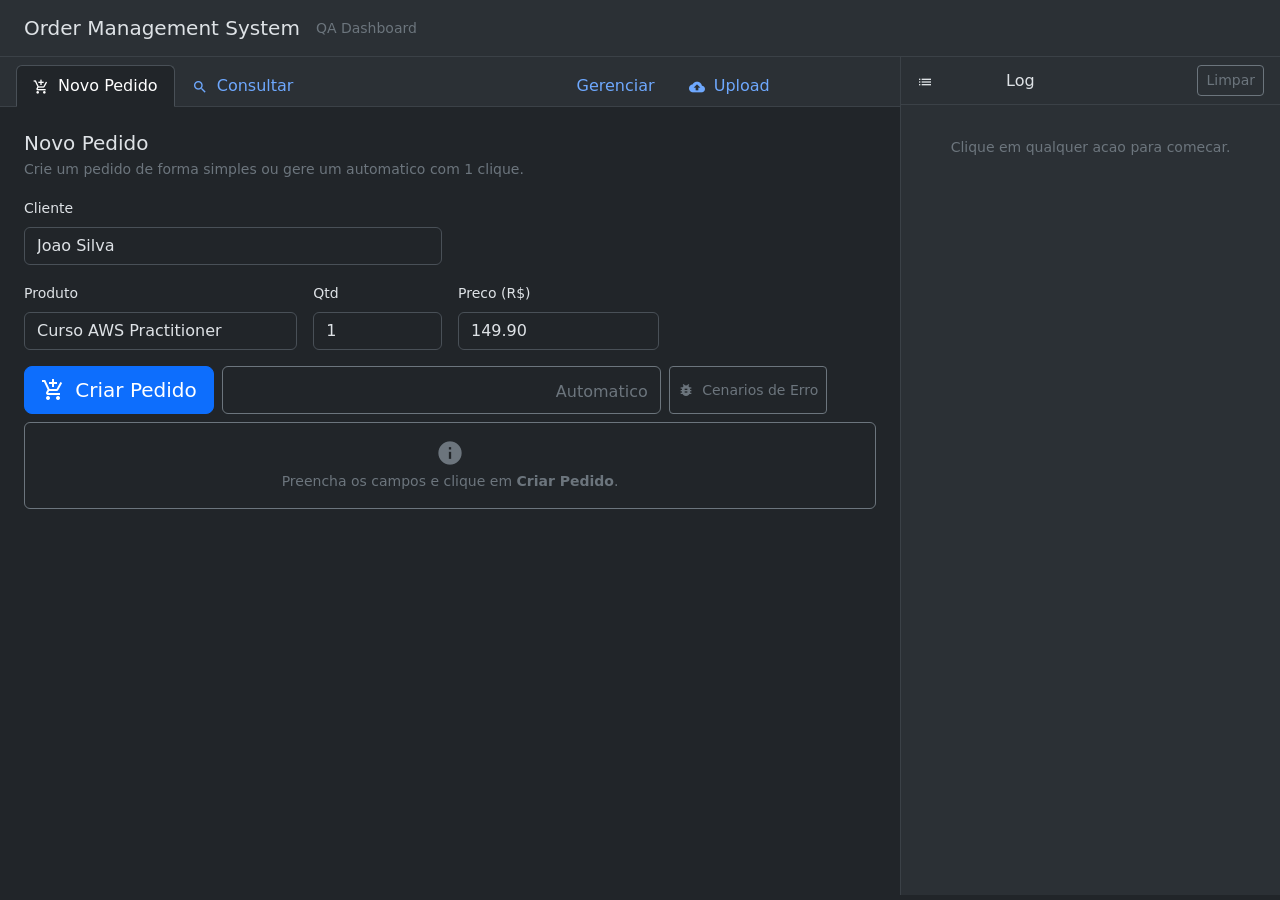
==== frontend/qa.html @ a38e8f3d "feat: add user-facing frontend (CloudCert) with auth, catalog, order lifecycle - New frontend/index." ====
<!DOCTYPE html>
<html lang="pt-BR" data-bs-theme="dark">
<head>
    <meta charset="UTF-8">
    <meta name="viewport" content="width=device-width, initial-scale=1.0">
    <title>Order Management System - QA Dashboard</title>
    <link href="https://cdn.jsdelivr.net/npm/bootstrap@5.3.3/dist/css/bootstrap.min.css" rel="stylesheet">
    <link href="https://fonts.googleapis.com/icon?family=Material+Icons" rel="stylesheet">
    <link rel="stylesheet" href="style.css">
</head>
<body class="bg-body">

    <!-- ===== HEADER ===== -->
    <header class="border-bottom border-secondary border-opacity-25 px-3 px-md-4 py-3 d-flex align-items-center gap-3 bg-body-tertiary">
        <h1 class="h5 mb-0">Order Management System</h1>
        <span class="text-secondary small d-none d-sm-inline">QA Dashboard</span>
        <div class="ms-auto d-flex align-items-center gap-2">
            <span class="badge bg-primary bg-opacity-10 text-primary border border-primary border-opacity-25 d-none" id="lastOrderBadge">
                <span class="material-icons fs-6 align-text-bottom me-1">history</span>
                Ultimo: <strong id="lastOrderDisplay" class="font-monospace"></strong>
            </span>
            <span class="badge bg-dark text-secondary border border-secondary border-opacity-25 font-monospace small" id="envBadge"></span>
        </div>
    </header>

    <!-- ===== BODY ===== -->
    <div class="d-flex flex-column flex-md-row" style="min-height: calc(100vh - 62px);">

        <!-- ===== PANEL ===== -->
        <div class="flex-fill d-flex flex-column">

            <!-- Tabs -->
            <nav class="nav nav-tabs px-3 pt-2 bg-body-tertiary border-bottom border-secondary border-opacity-25">
                <button class="nav-link active" data-bs-toggle="tab" data-bs-target="#tab-create" type="button">
                    <span class="material-icons fs-6 me-1 align-text-bottom">add_shopping_cart</span>
                    Novo Pedido
                </button>
                <button class="nav-link" data-bs-toggle="tab" data-bs-target="#tab-consult" type="button">
                    <span class="material-icons fs-6 me-1 align-text-bottom">search</span>
                    Consultar
                </button>
                <button class="nav-link" data-bs-toggle="tab" data-bs-target="#tab-manage" type="button">
                    <span class="material-icons fs-6 me-1 align-text-bottom">manage_accounts</span>
                    Gerenciar
                </button>
                <button class="nav-link" data-bs-toggle="tab" data-bs-target="#tab-batch" type="button">
                    <span class="material-icons fs-6 me-1 align-text-bottom">cloud_upload</span>
                    Upload
                </button>
            </nav>

            <!-- Tab Content -->
            <div class="tab-content p-3 p-md-4 flex-fill">

                <!-- ===== TAB 1: NOVO PEDIDO ===== -->
                <div class="tab-pane fade show active" id="tab-create">
                    <h2 class="h5 mb-1">Novo Pedido</h2>
                    <p class="text-secondary small mb-3">Crie um pedido de forma simples ou gere um automatico com 1 clique.</p>

                    <div class="row g-3 mb-3">
                        <div class="col-12 col-md-6">
                            <label for="createCliente" class="form-label small">Cliente</label>
                            <input type="text" class="form-control" id="createCliente" value="Joao Silva" placeholder="Nome do cliente">
                        </div>
                    </div>
                    <div class="row g-3 mb-3">
                        <div class="col-12 col-md-4">
                            <label for="createProduto" class="form-label small">Produto</label>
                            <input type="text" class="form-control" id="createProduto" value="Curso AWS Practitioner" placeholder="Nome do produto">
                        </div>
                        <div class="col-6 col-md-2">
                            <label for="createQtd" class="form-label small">Qtd</label>
                            <input type="number" class="form-control" id="createQtd" value="1" min="1">
                        </div>
                        <div class="col-6 col-md-3">
                            <label for="createPreco" class="form-label small">Preco (R$)</label>
                            <input type="number" class="form-control" id="createPreco" value="149.90" step="0.01" min="0">
                        </div>
                    </div>

                    <div class="d-flex flex-wrap gap-2 mb-2">
                        <button class="btn btn-primary btn-lg" data-action="testAPI" id="btnCreateOrder">
                            <span class="material-icons me-1 align-text-bottom">add_shopping_cart</span>
                            Criar Pedido
                        </button>
                        <button class="btn btn-outline-secondary" data-action="testAPI" data-scenario="auto">
                            <span class="material-icons me-1 align-text-bottom">auto_fix_high</span>
                            Automatico
                        </button>
                        <button class="btn btn-sm btn-outline-secondary" type="button" data-bs-toggle="collapse" data-bs-target="#createErrors">
                            <span class="material-icons fs-6 align-text-bottom me-1">bug_report</span>
                            Cenarios de Erro
                        </button>
                    </div>

                    <div class="collapse mb-3" id="createErrors">
                        <div class="card card-body border-secondary bg-body-tertiary py-2">
                            <p class="small text-secondary mb-2">Teste como o sistema reage a dados invalidos.</p>
                            <div class="d-flex flex-wrap gap-2">
                                <button class="btn btn-outline-danger btn-sm" data-action="testAPI" data-scenario="missing-pedido">Faltando pedidoId</button>
                                <button class="btn btn-outline-danger btn-sm" data-action="testAPI" data-scenario="missing-cliente">Faltando clienteId</button>
                                <button class="btn btn-outline-danger btn-sm" data-action="testAPI" data-scenario="invalid-json">JSON Invalido</button>
                                <button class="btn btn-outline-warning btn-sm" data-action="testAPI" data-scenario="duplicate">Enviar Duplicata</button>
                            </div>
                        </div>
                    </div>

                    <div class="card border-secondary bg-transparent" id="result-create"></div>
                </div>

                <!-- ===== TAB 2: CONSULTAR ===== -->
                <div class="tab-pane fade" id="tab-consult">
                    <h2 class="h5 mb-1">Consultar Pedido</h2>
                    <p class="text-secondary small mb-3">Busque um pedido na tabela DynamoDB pelo ID.</p>

                    <div class="mb-3">
                        <label for="readOrderId" class="form-label small">Order ID</label>
                        <div class="input-group">
                            <input type="text" class="form-control" id="readOrderId" placeholder="Ex: ORD-TEST-001">
                            <button class="btn btn-primary" data-action="testRead" id="btnReadOrder">
                                <span class="material-icons me-1 align-text-bottom">search</span>
                                Consultar
                            </button>
                            <button class="btn btn-outline-secondary" data-action="testRead" data-scenario="last">
                                <span class="material-icons me-1 align-text-bottom">history</span>
                                Ultimo Pedido
                            </button>
                        </div>
                    </div>

                    <div class="d-flex flex-wrap gap-2 mb-2">
                        <button class="btn btn-sm btn-outline-secondary" type="button" data-bs-toggle="collapse" data-bs-target="#consultErrors">
                            <span class="material-icons fs-6 align-text-bottom me-1">bug_report</span>
                            Cenarios de Erro
                        </button>
                    </div>

                    <div class="collapse mb-3" id="consultErrors">
                        <div class="card card-body border-secondary bg-body-tertiary py-2">
                            <p class="small text-secondary mb-2">Teste a consulta de um pedido que nao existe.</p>
                            <div class="d-flex flex-wrap gap-2">
                                <button class="btn btn-outline-danger btn-sm" data-action="testRead" data-scenario="nonexistent">Pedido Inexistente</button>
                            </div>
                        </div>
                    </div>

                    <div class="card border-secondary bg-transparent" id="result-consult"></div>

                    <div class="d-none mt-3" id="consult-actions">
                        <button class="btn btn-outline-primary btn-sm" data-action="switchTab" data-scenario="manage">
                            <span class="material-icons fs-6 align-text-bottom me-1">arrow_forward</span>
                            Gerenciar este Pedido
                        </button>
                    </div>
                </div>

                <!-- ===== TAB 3: GERENCIAR ===== -->
                <div class="tab-pane fade" id="tab-manage">
                    <h2 class="h5 mb-1">Gerenciar Pedido</h2>
                    <p class="text-secondary small mb-3">Cancele ou atualize um pedido existente.</p>

                    <div class="mb-3">
                        <label for="lifecycleOrderId" class="form-label small">Order ID</label>
                        <input type="text" class="form-control" id="lifecycleOrderId" placeholder="Ex: ORD-TEST-001">
                    </div>

                    <div class="row g-3 mb-3">
                        <div class="col-12 col-md-4">
                            <label for="mgmtProduto" class="form-label small">Novo Produto</label>
                            <input type="text" class="form-control" id="mgmtProduto" value="Curso Azure" placeholder="Nome do produto">
                        </div>
                        <div class="col-6 col-md-2">
                            <label for="mgmtQtd" class="form-label small">Qtd</label>
                            <input type="number" class="form-control" id="mgmtQtd" value="3" min="1">
                        </div>
                        <div class="col-6 col-md-3">
                            <label for="mgmtPreco" class="form-label small">Preco (R$)</label>
                            <input type="number" class="form-control" id="mgmtPreco" value="199.90" step="0.01" min="0">
                        </div>
                    </div>

                    <div class="d-flex flex-wrap gap-2 mb-2">
                        <button class="btn btn-outline-danger" data-action="testLifecycle" data-scenario="cancel">
                            <span class="material-icons me-1 align-text-bottom">cancel</span>
                            Cancelar Pedido
                        </button>
                        <button class="btn btn-outline-primary" data-action="testLifecycle" data-scenario="update">
                            <span class="material-icons me-1 align-text-bottom">refresh</span>
                            Atualizar Pedido
                        </button>
                        <button class="btn btn-sm btn-outline-secondary" type="button" data-bs-toggle="collapse" data-bs-target="#manageErrors">
                            <span class="material-icons fs-6 align-text-bottom me-1">bug_report</span>
                            Cenarios de Erro
                        </button>
                    </div>

                    <div class="collapse mb-3" id="manageErrors">
                        <div class="card card-body border-secondary bg-body-tertiary py-2">
                            <p class="small text-secondary mb-2">Teste o comportamento com pedidos que nao existem.</p>
                            <div class="d-flex flex-wrap gap-2">
                                <button class="btn btn-outline-danger btn-sm" data-action="testLifecycle" data-scenario="cancel-nonexistent">Cancelar Inexistente</button>
                                <button class="btn btn-outline-danger btn-sm" data-action="testLifecycle" data-scenario="update-nonexistent">Atualizar Inexistente</button>
                                <button class="btn btn-outline-warning btn-sm" data-action="testCancelledUpdate">Atualizar Pedido Cancelado</button>
                            </div>
                        </div>
                    </div>

                    <div class="card border-secondary bg-transparent" id="result-manage"></div>
                </div>

                <!-- ===== TAB 4: UPLOAD ===== -->
                <div class="tab-pane fade" id="tab-batch">
                    <h2 class="h5 mb-1">Upload em Lote</h2>
                    <p class="text-secondary small mb-3">Gere e envie um arquivo JSON com pedidos em lote para processamento via S3.</p>

                    <div class="d-flex flex-wrap gap-2 mb-2">
                        <button class="btn btn-primary btn-lg" data-action="testS3" data-scenario="valid">
                            <span class="material-icons me-1 align-text-bottom">cloud_upload</span>
                            Gerar e Enviar Lote de Teste
                        </button>
                        <button class="btn btn-outline-secondary" data-action="testS3" data-scenario="list">
                            <span class="material-icons me-1 align-text-bottom">folder_open</span>
                            Listar Arquivos
                        </button>
                        <button class="btn btn-sm btn-outline-secondary" type="button" data-bs-toggle="collapse" data-bs-target="#batchErrors">
                            <span class="material-icons fs-6 align-text-bottom me-1">bug_report</span>
                            Cenarios de Erro
                        </button>
                    </div>

                    <div class="collapse mb-3" id="batchErrors">
                        <div class="card card-body border-secondary bg-body-tertiary py-2">
                            <p class="small text-secondary mb-2">Teste o tratamento de arquivos invalidos.</p>
                            <div class="d-flex flex-wrap gap-2">
                                <button class="btn btn-outline-danger btn-sm" data-action="testS3" data-scenario="invalid-schema">Schema Invalido</button>
                                <button class="btn btn-outline-danger btn-sm" data-action="testS3" data-scenario="corrupt">Arquivo Corrompido</button>
                            </div>
                        </div>
                    </div>

                    <div class="card border-secondary bg-transparent" id="result-batch"></div>
                </div>

            </div>
        </div>

        <!-- ===== LOG PANEL ===== -->
        <aside class="border-start border-secondary border-opacity-25 bg-body-tertiary" style="max-height: calc(100vh - 62px); width: 100%; max-width: 380px;">
            <div class="d-flex justify-content-between align-items-center px-3 py-2 border-bottom border-secondary border-opacity-25">
                <h2 class="h6 mb-0">
                    <span class="material-icons fs-6 me-1 align-text-bottom">list_alt</span>
                    Log
                </h2>
                <button class="btn btn-sm btn-outline-secondary" data-action="clearLog">Limpar</button>
            </div>
            <div class="overflow-y-auto p-2" id="logContainer" style="max-height: calc(100vh - 110px);">
                <p class="text-center text-secondary small py-4 mb-0 log-empty">Clique em qualquer acao para comecar.</p>
            </div>
        </aside>

    </div>

    <script src="https://cdn.jsdelivr.net/npm/bootstrap@5.3.3/dist/js/bootstrap.bundle.min.js"></script>
    <script src="config.js"></script>
    <script src="qa.js"></script>
</body>
</html>
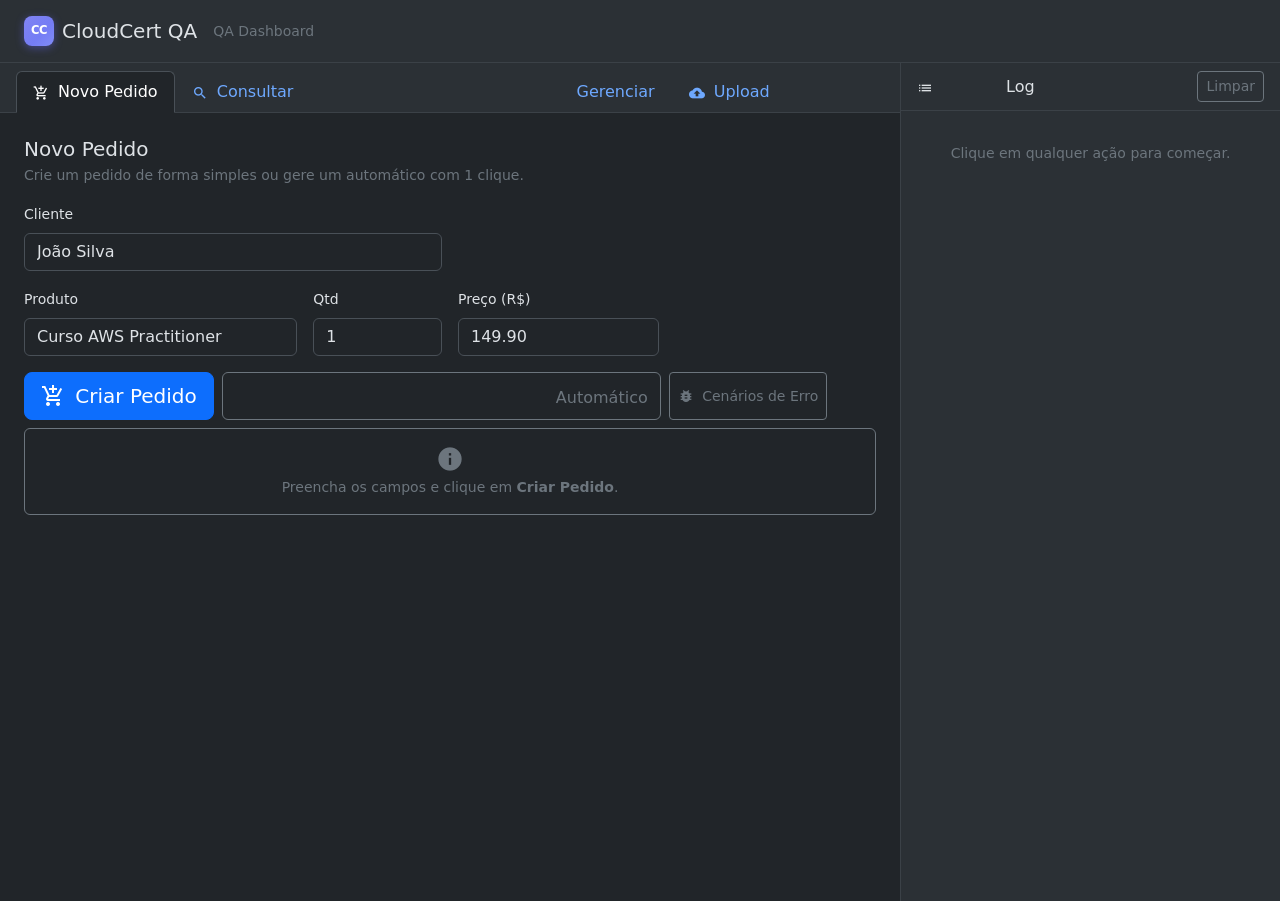
==== commit 91811c4a: "Add CC logo to QA dashboard header" ====
--- a/frontend/qa.html
+++ b/frontend/qa.html
@@ -12,12 +12,17 @@
 
     <!-- ===== HEADER ===== -->
     <header class="border-bottom border-secondary border-opacity-25 px-3 px-md-4 py-3 d-flex align-items-center gap-3 bg-body-tertiary">
-        <h1 class="h5 mb-0">Order Management System</h1>
+        <div class="d-flex align-items-center gap-2">
+            <div class="cc-header-logo">
+                <span class="cc-header-logo-text">CC</span>
+            </div>
+            <h1 class="h5 mb-0">CloudCert QA</h1>
+        </div>
         <span class="text-secondary small d-none d-sm-inline">QA Dashboard</span>
         <div class="ms-auto d-flex align-items-center gap-2">
             <span class="badge bg-primary bg-opacity-10 text-primary border border-primary border-opacity-25 d-none" id="lastOrderBadge">
                 <span class="material-icons fs-6 align-text-bottom me-1">history</span>
-                Ultimo: <strong id="lastOrderDisplay" class="font-monospace"></strong>
+                Último: <strong id="lastOrderDisplay" class="font-monospace"></strong>
             </span>
             <span class="badge bg-dark text-secondary border border-secondary border-opacity-25 font-monospace small" id="envBadge"></span>
         </div>
@@ -55,12 +60,12 @@
                 <!-- ===== TAB 1: NOVO PEDIDO ===== -->
                 <div class="tab-pane fade show active" id="tab-create">
                     <h2 class="h5 mb-1">Novo Pedido</h2>
-                    <p class="text-secondary small mb-3">Crie um pedido de forma simples ou gere um automatico com 1 clique.</p>
+                    <p class="text-secondary small mb-3">Crie um pedido de forma simples ou gere um automático com 1 clique.</p>
 
                     <div class="row g-3 mb-3">
                         <div class="col-12 col-md-6">
                             <label for="createCliente" class="form-label small">Cliente</label>
-                            <input type="text" class="form-control" id="createCliente" value="Joao Silva" placeholder="Nome do cliente">
+                            <input type="text" class="form-control" id="createCliente" value="João Silva" placeholder="Nome do cliente">
                         </div>
                     </div>
                     <div class="row g-3 mb-3">
@@ -73,7 +78,7 @@
                             <input type="number" class="form-control" id="createQtd" value="1" min="1">
                         </div>
                         <div class="col-6 col-md-3">
-                            <label for="createPreco" class="form-label small">Preco (R$)</label>
+                            <label for="createPreco" class="form-label small">Preço (R$)</label>
                             <input type="number" class="form-control" id="createPreco" value="149.90" step="0.01" min="0">
                         </div>
                     </div>
@@ -85,21 +90,21 @@
                         </button>
                         <button class="btn btn-outline-secondary" data-action="testAPI" data-scenario="auto">
                             <span class="material-icons me-1 align-text-bottom">auto_fix_high</span>
-                            Automatico
+                            Automático
                         </button>
                         <button class="btn btn-sm btn-outline-secondary" type="button" data-bs-toggle="collapse" data-bs-target="#createErrors">
                             <span class="material-icons fs-6 align-text-bottom me-1">bug_report</span>
-                            Cenarios de Erro
+                            Cenários de Erro
                         </button>
                     </div>
 
                     <div class="collapse mb-3" id="createErrors">
                         <div class="card card-body border-secondary bg-body-tertiary py-2">
-                            <p class="small text-secondary mb-2">Teste como o sistema reage a dados invalidos.</p>
+                            <p class="small text-secondary mb-2">Teste como o sistema reage a dados inválidos.</p>
                             <div class="d-flex flex-wrap gap-2">
                                 <button class="btn btn-outline-danger btn-sm" data-action="testAPI" data-scenario="missing-pedido">Faltando pedidoId</button>
                                 <button class="btn btn-outline-danger btn-sm" data-action="testAPI" data-scenario="missing-cliente">Faltando clienteId</button>
-                                <button class="btn btn-outline-danger btn-sm" data-action="testAPI" data-scenario="invalid-json">JSON Invalido</button>
+                                <button class="btn btn-outline-danger btn-sm" data-action="testAPI" data-scenario="invalid-json">JSON Inválido</button>
                                 <button class="btn btn-outline-warning btn-sm" data-action="testAPI" data-scenario="duplicate">Enviar Duplicata</button>
                             </div>
                         </div>
@@ -123,7 +128,7 @@
                             </button>
                             <button class="btn btn-outline-secondary" data-action="testRead" data-scenario="last">
                                 <span class="material-icons me-1 align-text-bottom">history</span>
-                                Ultimo Pedido
+                                Último Pedido
                             </button>
                         </div>
                     </div>
@@ -131,13 +136,13 @@
                     <div class="d-flex flex-wrap gap-2 mb-2">
                         <button class="btn btn-sm btn-outline-secondary" type="button" data-bs-toggle="collapse" data-bs-target="#consultErrors">
                             <span class="material-icons fs-6 align-text-bottom me-1">bug_report</span>
-                            Cenarios de Erro
+                            Cenários de Erro
                         </button>
                     </div>
 
                     <div class="collapse mb-3" id="consultErrors">
                         <div class="card card-body border-secondary bg-body-tertiary py-2">
-                            <p class="small text-secondary mb-2">Teste a consulta de um pedido que nao existe.</p>
+                            <p class="small text-secondary mb-2">Teste a consulta de um pedido que não existe.</p>
                             <div class="d-flex flex-wrap gap-2">
                                 <button class="btn btn-outline-danger btn-sm" data-action="testRead" data-scenario="nonexistent">Pedido Inexistente</button>
                             </div>
@@ -174,7 +179,7 @@
                             <input type="number" class="form-control" id="mgmtQtd" value="3" min="1">
                         </div>
                         <div class="col-6 col-md-3">
-                            <label for="mgmtPreco" class="form-label small">Preco (R$)</label>
+                            <label for="mgmtPreco" class="form-label small">Preço (R$)</label>
                             <input type="number" class="form-control" id="mgmtPreco" value="199.90" step="0.01" min="0">
                         </div>
                     </div>
@@ -190,13 +195,13 @@
                         </button>
                         <button class="btn btn-sm btn-outline-secondary" type="button" data-bs-toggle="collapse" data-bs-target="#manageErrors">
                             <span class="material-icons fs-6 align-text-bottom me-1">bug_report</span>
-                            Cenarios de Erro
+                            Cenários de Erro
                         </button>
                     </div>
 
                     <div class="collapse mb-3" id="manageErrors">
                         <div class="card card-body border-secondary bg-body-tertiary py-2">
-                            <p class="small text-secondary mb-2">Teste o comportamento com pedidos que nao existem.</p>
+                            <p class="small text-secondary mb-2">Teste o comportamento com pedidos que não existem.</p>
                             <div class="d-flex flex-wrap gap-2">
                                 <button class="btn btn-outline-danger btn-sm" data-action="testLifecycle" data-scenario="cancel-nonexistent">Cancelar Inexistente</button>
                                 <button class="btn btn-outline-danger btn-sm" data-action="testLifecycle" data-scenario="update-nonexistent">Atualizar Inexistente</button>
@@ -224,15 +229,15 @@
                         </button>
                         <button class="btn btn-sm btn-outline-secondary" type="button" data-bs-toggle="collapse" data-bs-target="#batchErrors">
                             <span class="material-icons fs-6 align-text-bottom me-1">bug_report</span>
-                            Cenarios de Erro
+                            Cenários de Erro
                         </button>
                     </div>
 
                     <div class="collapse mb-3" id="batchErrors">
                         <div class="card card-body border-secondary bg-body-tertiary py-2">
-                            <p class="small text-secondary mb-2">Teste o tratamento de arquivos invalidos.</p>
-                            <div class="d-flex flex-wrap gap-2">
-                                <button class="btn btn-outline-danger btn-sm" data-action="testS3" data-scenario="invalid-schema">Schema Invalido</button>
+                            <p class="small text-secondary mb-2">Teste o tratamento de arquivos inválidos.</p>
+                            <div class="d-flex flex-wrap gap-2">
+                                <button class="btn btn-outline-danger btn-sm" data-action="testS3" data-scenario="invalid-schema">Schema Inválido</button>
                                 <button class="btn btn-outline-danger btn-sm" data-action="testS3" data-scenario="corrupt">Arquivo Corrompido</button>
                             </div>
                         </div>
@@ -254,7 +259,7 @@
                 <button class="btn btn-sm btn-outline-secondary" data-action="clearLog">Limpar</button>
             </div>
             <div class="overflow-y-auto p-2" id="logContainer" style="max-height: calc(100vh - 110px);">
-                <p class="text-center text-secondary small py-4 mb-0 log-empty">Clique em qualquer acao para comecar.</p>
+                <p class="text-center text-secondary small py-4 mb-0 log-empty">Clique em qualquer ação para começar.</p>
             </div>
         </aside>
 
--- a/frontend/style.css
+++ b/frontend/style.css
@@ -0,0 +1,1338 @@
+/* ===== Design System ===== */
+
+:root {
+    --cc-primary:           #818cf8;
+    --cc-primary-rgb:       129, 140, 248;
+    --cc-indigo-deep:       #6366f1;
+    --cc-surface:           rgba(255, 255, 255, 0.03);
+    --cc-surface-raised:    rgba(255, 255, 255, 0.055);
+    --cc-surface-hover:     rgba(255, 255, 255, 0.07);
+    --cc-border:            rgba(255, 255, 255, 0.08);
+    --cc-border-strong:     rgba(255, 255, 255, 0.14);
+    --cc-border-active:     rgba(129, 140, 248, 0.5);
+
+    --cc-aws:               #f97316;
+    --cc-aws-bg:            rgba(249, 115, 22, 0.12);
+    --cc-azure:             #60a5fa;
+    --cc-azure-bg:          rgba(96, 165, 250, 0.12);
+    --cc-gcp:               #34d399;
+    --cc-gcp-bg:            rgba(52, 211, 153, 0.12);
+
+    --cc-processed:         #818cf8;
+    --cc-processed-bg:      rgba(129, 140, 248, 0.1);
+    --cc-updated:           #fbbf24;
+    --cc-updated-bg:        rgba(251, 191, 36, 0.1);
+    --cc-cancelled:         #6b7280;
+    --cc-cancelled-bg:      rgba(107, 114, 128, 0.1);
+
+    --cc-voucher:           #34d399;
+    --cc-voucher-bg:        rgba(52, 211, 153, 0.12);
+    --cc-curso:             #a78bfa;
+    --cc-curso-bg:          rgba(167, 139, 250, 0.12);
+
+    --font-sans: 'Inter', -apple-system, BlinkMacSystemFont, 'Segoe UI', system-ui, sans-serif;
+    --font-mono: 'JetBrains Mono', 'SF Mono', 'Fira Code', monospace;
+
+    --radius-sm:  6px;
+    --radius-md:  10px;
+    --radius-lg:  14px;
+    --radius-xl:  20px;
+
+    --shadow-sm:   0 1px 4px rgba(0, 0, 0, 0.25);
+    --shadow-card: 0 2px 12px rgba(0, 0, 0, 0.3);
+    --shadow-lift: 0 8px 28px rgba(0, 0, 0, 0.4);
+
+    --transition-fast: 0.15s ease;
+    --transition-base: 0.22s ease;
+}
+
+/* ===== Base ===== */
+
+*,
+*::before,
+*::after {
+    box-sizing: border-box;
+}
+
+body {
+    font-family: var(--font-sans);
+    -webkit-font-smoothing: antialiased;
+    -moz-osx-font-smoothing: grayscale;
+    min-height: 100vh;
+}
+
+/* ===== AUTH VIEW ===== */
+
+.auth-layout {
+    display: flex;
+    min-height: 100vh;
+}
+
+.auth-presentation {
+    flex: 1;
+    background: linear-gradient(160deg,
+        rgba(99,102,241,0.08) 0%,
+        rgba(167,139,250,0.04) 50%,
+        rgba(0,0,0,0) 100%);
+    border-right: 1px solid var(--cc-border);
+    display: none;
+    align-items: center;
+    justify-content: center;
+    padding: 4rem 3.5rem;
+    position: relative;
+    overflow: hidden;
+}
+
+.auth-presentation::before {
+    content: '';
+    position: absolute;
+    width: 400px;
+    height: 400px;
+    top: -100px;
+    right: -100px;
+    background: radial-gradient(circle,
+        rgba(99,102,241,0.12) 0%, transparent 70%);
+    pointer-events: none;
+}
+
+@media (min-width: 992px) {
+    .auth-presentation {
+        display: flex;
+    }
+    .auth-layout .auth-form-panel {
+        flex: 0 0 480px;
+    }
+}
+
+.auth-pres-inner {
+    max-width: 460px;
+    width: 100%;
+    position: relative;
+    z-index: 1;
+    animation: presSlideIn 0.7s ease forwards;
+}
+
+@keyframes presSlideIn {
+    from { opacity: 0; transform: translateX(-20px); }
+    to   { opacity: 1; transform: translateX(0); }
+}
+
+.auth-pres-heading {
+    display: flex;
+    align-items: center;
+    gap: 0.75rem;
+    margin-bottom: 1rem;
+}
+
+.auth-pres-brand {
+    font-size: 2rem;
+    font-weight: 800;
+    letter-spacing: -0.04em;
+    color: #f1f5f9;
+    margin: 0;
+}
+
+.auth-pres-tag {
+    font-size: 0.65rem;
+    font-weight: 600;
+    text-transform: uppercase;
+    letter-spacing: 0.08em;
+    padding: 0.25rem 0.6rem;
+    background: rgba(99,102,241,0.15);
+    border: 1px solid rgba(99,102,241,0.3);
+    border-radius: 20px;
+    color: var(--cc-primary);
+    white-space: nowrap;
+}
+
+.auth-pres-tagline {
+    font-size: 1.1rem;
+    font-weight: 500;
+    color: #e2e8f0;
+    margin-bottom: 0.75rem;
+    line-height: 1.4;
+}
+
+.auth-pres-desc {
+    font-size: 0.85rem;
+    color: var(--bs-secondary-color);
+    line-height: 1.7;
+    margin-bottom: 2rem;
+}
+
+.auth-features {
+    display: flex;
+    flex-direction: column;
+    gap: 1rem;
+    margin-bottom: 2rem;
+}
+
+.auth-feature-item {
+    display: flex;
+    align-items: flex-start;
+    gap: 0.875rem;
+    padding: 0.875rem;
+    background: rgba(255,255,255,0.03);
+    border: 1px solid var(--cc-border);
+    border-radius: var(--radius-md);
+    transition: background var(--transition-fast),
+                border-color var(--transition-fast);
+}
+
+.auth-feature-item:hover {
+    background: rgba(255,255,255,0.05);
+    border-color: var(--cc-border-strong);
+}
+
+.auth-feature-icon {
+    width: 36px;
+    height: 36px;
+    display: flex;
+    align-items: center;
+    justify-content: center;
+    background: rgba(var(--cc-primary-rgb),0.12);
+    border-radius: var(--radius-sm);
+    flex-shrink: 0;
+}
+
+.auth-feature-icon .material-icons {
+    font-size: 1.1rem;
+    color: var(--cc-primary);
+}
+
+.auth-feature-title {
+    font-size: 0.85rem;
+    font-weight: 600;
+    color: #e2e8f0;
+    margin: 0 0 0.15rem;
+}
+
+.auth-feature-desc {
+    font-size: 0.75rem;
+    color: var(--bs-secondary-color);
+    margin: 0;
+    line-height: 1.4;
+}
+
+.auth-stack {
+    display: flex;
+    flex-wrap: wrap;
+    gap: 0.375rem;
+}
+
+.stack-badge {
+    font-size: 0.7rem;
+    font-weight: 500;
+    padding: 0.22rem 0.6rem;
+    background: rgba(255,255,255,0.06);
+    border: 1px solid var(--cc-border);
+    border-radius: var(--radius-xl);
+    color: var(--bs-secondary-color);
+}
+
+.auth-form-panel {
+    flex: 1;
+    display: flex;
+    flex-direction: column;
+    align-items: center;
+    justify-content: center;
+    padding: 2.5rem 1.5rem;
+    position: relative;
+    overflow: hidden;
+}
+
+.auth-form-panel .auth-card {
+    width: 100%;
+    max-width: 420px;
+    animation: formSlideUp 0.6s cubic-bezier(0.34, 1.56, 0.64, 1)
+               forwards;
+    animation-delay: 0.1s;
+    opacity: 0;
+}
+
+@keyframes formSlideUp {
+    from { opacity: 0; transform: translateY(20px); }
+    to   { opacity: 1; transform: translateY(0); }
+}
+
+.auth-mobile-brand {
+    margin-bottom: 1.5rem;
+}
+
+.auth-form-panel .auth-providers {
+    margin-top: 1.5rem;
+}
+
+.auth-glow {
+    position: fixed;
+    width: 600px;
+    height: 600px;
+    top: -200px;
+    left: 50%;
+    transform: translateX(-50%);
+    background: radial-gradient(circle, rgba(99, 102, 241, 0.12) 0%, transparent 70%);
+    pointer-events: none;
+    z-index: 0;
+}
+
+.brand-name {
+    font-size: 1.5rem;
+    font-weight: 700;
+    letter-spacing: -0.02em;
+    color: #f1f5f9;
+    margin: 0;
+}
+
+.cc-logo {
+    position: relative;
+    width: 64px;
+    height: 64px;
+    border-radius: 18px;
+    background: linear-gradient(135deg, #6366f1 0%, #818cf8 50%, #a78bfa 100%);
+    box-shadow: 0 8px 32px rgba(99, 102, 241, 0.5),
+                0 0 0 1px rgba(255,255,255,0.1) inset;
+    overflow: hidden;
+    display: flex;
+    align-items: center;
+    justify-content: center;
+    animation: ccLogoBounce 0.8s cubic-bezier(0.34, 1.56, 0.64, 1) forwards;
+    flex-shrink: 0;
+    cursor: default;
+    user-select: none;
+}
+
+.cc-logo::before {
+    content: '';
+    position: absolute;
+    inset: 0;
+    background: linear-gradient(135deg,
+        rgba(255,255,255,0.22) 0%,
+        rgba(255,255,255,0.04) 50%,
+        transparent 100%);
+    border-radius: inherit;
+    z-index: 1;
+}
+
+.cc-logo::after {
+    content: '';
+    position: absolute;
+    top: -60%;
+    left: -60%;
+    width: 80%;
+    height: 250%;
+    background: rgba(255, 255, 255, 0.18);
+    transform: rotate(28deg);
+    animation: ccLogoShine 5s ease-in-out infinite 1.2s;
+    z-index: 2;
+}
+
+.cc-logo-text {
+    font-family: var(--font-sans);
+    font-size: 1.6rem;
+    font-weight: 900;
+    color: #ffffff;
+    letter-spacing: -0.07em;
+    position: relative;
+    z-index: 3;
+    text-shadow: 0 1px 4px rgba(0,0,0,0.2);
+}
+
+@keyframes ccLogoBounce {
+    0%   { opacity: 0; transform: scale(0.3) rotate(-12deg);
+           box-shadow: 0 0 0 rgba(99,102,241,0); }
+    55%  { opacity: 1; transform: scale(1.08) rotate(2deg); }
+    75%  { transform: scale(0.96) rotate(-1deg); }
+    100% { opacity: 1; transform: scale(1) rotate(0deg);
+           box-shadow: 0 8px 32px rgba(99,102,241,0.5),
+                       0 0 0 1px rgba(255,255,255,0.1) inset; }
+}
+
+@keyframes ccLogoShine {
+    0%   { transform: rotate(28deg) translateX(-300%); opacity: 0; }
+    8%   { opacity: 1; }
+    35%  { transform: rotate(28deg) translateX(500%); opacity: 0; }
+    100% { transform: rotate(28deg) translateX(500%); opacity: 0; }
+}
+
+.cc-header-logo {
+    width: 30px;
+    height: 30px;
+    border-radius: 8px;
+    background: linear-gradient(135deg, #6366f1, #818cf8);
+    box-shadow: 0 2px 8px rgba(99,102,241,0.45);
+    display: flex;
+    align-items: center;
+    justify-content: center;
+    flex-shrink: 0;
+    position: relative;
+    overflow: hidden;
+    user-select: none;
+}
+
+.cc-header-logo::before {
+    content: '';
+    position: absolute;
+    inset: 0;
+    background: linear-gradient(135deg,
+        rgba(255,255,255,0.2) 0%, transparent 60%);
+}
+
+.cc-header-logo-text {
+    font-family: var(--font-sans);
+    font-size: 0.72rem;
+    font-weight: 900;
+    color: #ffffff;
+    letter-spacing: -0.05em;
+    position: relative;
+    z-index: 1;
+}
+
+.auth-card {
+    background: var(--cc-surface-raised);
+    border: 1px solid var(--cc-border) !important;
+    border-radius: var(--radius-xl) !important;
+    box-shadow: var(--shadow-card);
+    backdrop-filter: blur(20px);
+    -webkit-backdrop-filter: blur(20px);
+}
+
+.auth-card .nav-tabs {
+    border-bottom: 1px solid var(--cc-border);
+}
+
+.auth-card .nav-link {
+    color: var(--bs-secondary-color);
+    border: none;
+    border-bottom: 2px solid transparent;
+    padding: 0.6rem 1rem;
+    font-size: 0.875rem;
+    font-weight: 500;
+    transition: color var(--transition-fast), border-color var(--transition-fast);
+}
+
+.auth-card .nav-link.active {
+    color: var(--cc-primary);
+    background: transparent;
+    border-bottom-color: var(--cc-primary);
+}
+
+.auth-providers {
+    display: flex;
+    align-items: center;
+    justify-content: center;
+    gap: 1rem;
+}
+
+.provider-dot {
+    font-size: 0.7rem;
+    font-weight: 700;
+    letter-spacing: 0.05em;
+    padding: 0.2rem 0.6rem;
+    border-radius: 20px;
+}
+
+.provider-dot.aws   { background: var(--cc-aws-bg);   color: var(--cc-aws);   }
+.provider-dot.azure { background: var(--cc-azure-bg); color: var(--cc-azure); }
+.provider-dot.gcp   { background: var(--cc-gcp-bg);   color: var(--cc-gcp);   }
+
+.auth-divider {
+    width: 1px;
+    height: 12px;
+    background: var(--cc-border-strong);
+}
+
+/* ===== SHARED INPUT ===== */
+
+.cc-input {
+    background: rgba(0, 0, 0, 0.2) !important;
+    border-color: var(--cc-border) !important;
+    border-radius: var(--radius-md) !important;
+    transition: border-color var(--transition-fast), box-shadow var(--transition-fast);
+    font-size: 0.875rem;
+}
+
+.cc-input:focus {
+    border-color: var(--cc-border-active) !important;
+    box-shadow: 0 0 0 3px rgba(var(--cc-primary-rgb), 0.15) !important;
+    background: rgba(0, 0, 0, 0.25) !important;
+}
+
+.cc-btn-primary {
+    background: linear-gradient(135deg, var(--cc-indigo-deep), var(--cc-primary));
+    border: none;
+    border-radius: var(--radius-md);
+    padding: 0.65rem 1.25rem;
+    font-weight: 500;
+    transition: opacity var(--transition-fast), transform var(--transition-fast), box-shadow var(--transition-fast);
+    box-shadow: 0 4px 14px rgba(var(--cc-primary-rgb), 0.3);
+}
+
+.cc-btn-primary:hover {
+    opacity: 0.9;
+    transform: translateY(-1px);
+    box-shadow: 0 6px 20px rgba(var(--cc-primary-rgb), 0.4);
+}
+
+.cc-btn-primary:active {
+    transform: translateY(0);
+}
+
+/* ===== APP HEADER ===== */
+
+.cc-header {
+    position: sticky;
+    top: 0;
+    z-index: 100;
+    display: flex;
+    align-items: center;
+    gap: 0;
+    height: 58px;
+    padding: 0 1.25rem;
+    background: rgba(33, 37, 41, 0.85);
+    backdrop-filter: blur(16px);
+    -webkit-backdrop-filter: blur(16px);
+    border-bottom: 1px solid var(--cc-border);
+}
+
+.cc-header-brand {
+    display: flex;
+    align-items: center;
+    gap: 0.5rem;
+    min-width: 120px;
+}
+
+.brand-label {
+    font-weight: 600;
+    font-size: 0.95rem;
+    letter-spacing: -0.01em;
+}
+
+.cc-header-nav {
+    flex: 1;
+    display: flex;
+    align-items: center;
+    justify-content: center;
+    gap: 0.25rem;
+}
+
+.cc-nav-btn {
+    display: inline-flex;
+    align-items: center;
+    gap: 0.375rem;
+    padding: 0.4rem 0.9rem;
+    background: transparent;
+    border: 1px solid transparent;
+    border-radius: var(--radius-xl);
+    color: var(--bs-secondary-color);
+    font-size: 0.82rem;
+    font-weight: 500;
+    font-family: var(--font-sans);
+    cursor: pointer;
+    transition: background var(--transition-fast), color var(--transition-fast), border-color var(--transition-fast);
+}
+
+.cc-nav-btn .material-icons {
+    font-size: 1rem;
+}
+
+.cc-nav-btn:hover {
+    color: #f1f5f9;
+    background: var(--cc-surface-hover);
+}
+
+.cc-nav-btn.active {
+    color: var(--cc-primary);
+    background: rgba(var(--cc-primary-rgb), 0.1);
+    border-color: rgba(var(--cc-primary-rgb), 0.25);
+}
+
+.cc-header-user {
+    display: flex;
+    align-items: center;
+    gap: 0.5rem;
+    min-width: 120px;
+    justify-content: flex-end;
+}
+
+.user-chip {
+    display: flex;
+    align-items: center;
+    gap: 0.4rem;
+    padding: 0.3rem 0.75rem;
+    background: var(--cc-surface);
+    border: 1px solid var(--cc-border);
+    border-radius: var(--radius-xl);
+    font-size: 0.78rem;
+    color: var(--bs-secondary-color);
+    max-width: 180px;
+    overflow: hidden;
+}
+
+.user-chip span[id] {
+    overflow: hidden;
+    text-overflow: ellipsis;
+    white-space: nowrap;
+}
+
+.user-chip .material-icons {
+    font-size: 0.9rem;
+    flex-shrink: 0;
+}
+
+.cc-icon-btn {
+    display: inline-flex;
+    align-items: center;
+    justify-content: center;
+    width: 34px;
+    height: 34px;
+    background: transparent;
+    border: 1px solid var(--cc-border);
+    border-radius: var(--radius-md);
+    color: var(--bs-secondary-color);
+    cursor: pointer;
+    transition: background var(--transition-fast), color var(--transition-fast), border-color var(--transition-fast);
+}
+
+.cc-icon-btn:hover {
+    background: var(--cc-surface-hover);
+    border-color: var(--cc-border-strong);
+    color: #f1f5f9;
+}
+
+.cc-icon-btn .material-icons {
+    font-size: 1.1rem;
+}
+
+/* ===== VIEW LAYOUT ===== */
+
+.cc-view {
+    max-width: 1100px;
+    margin: 0 auto;
+    padding: 1.75rem 1.25rem 3rem;
+}
+
+.view-hero {
+    display: flex;
+    align-items: flex-start;
+    justify-content: space-between;
+    gap: 1rem;
+    margin-bottom: 1.5rem;
+}
+
+.view-title {
+    font-size: 1.35rem;
+    font-weight: 700;
+    letter-spacing: -0.02em;
+    margin: 0 0 0.2rem;
+    color: #f1f5f9;
+}
+
+.view-subtitle {
+    font-size: 0.82rem;
+    color: var(--bs-secondary-color);
+    margin: 0;
+}
+
+/* ===== FILTER BAR ===== */
+
+.filter-bar {
+    display: flex;
+    flex-wrap: wrap;
+    gap: 1rem 2rem;
+    margin-bottom: 1.5rem;
+    padding-bottom: 1.25rem;
+    border-bottom: 1px solid var(--cc-border);
+}
+
+.filter-group {
+    display: flex;
+    align-items: center;
+    gap: 0.5rem;
+    flex-wrap: wrap;
+}
+
+.filter-label {
+    font-size: 0.75rem;
+    font-weight: 500;
+    color: var(--bs-secondary-color);
+    text-transform: uppercase;
+    letter-spacing: 0.06em;
+    white-space: nowrap;
+}
+
+.filter-chips {
+    display: flex;
+    gap: 0.375rem;
+    flex-wrap: wrap;
+}
+
+.filter-chip {
+    display: inline-flex;
+    align-items: center;
+    padding: 0.28rem 0.75rem;
+    background: transparent;
+    border: 1px solid var(--cc-border);
+    border-radius: var(--radius-xl);
+    color: var(--bs-secondary-color);
+    font-size: 0.78rem;
+    font-weight: 500;
+    font-family: var(--font-sans);
+    cursor: pointer;
+    transition: all var(--transition-fast);
+    line-height: 1.4;
+}
+
+.filter-chip:hover {
+    border-color: var(--cc-border-strong);
+    color: #f1f5f9;
+    background: var(--cc-surface-hover);
+}
+
+.filter-chip.active {
+    background: rgba(var(--cc-primary-rgb), 0.15);
+    border-color: rgba(var(--cc-primary-rgb), 0.4);
+    color: var(--cc-primary);
+}
+
+.filter-chip.chip-aws.active   { background: var(--cc-aws-bg);   border-color: var(--cc-aws);   color: var(--cc-aws);   }
+.filter-chip.chip-azure.active { background: var(--cc-azure-bg); border-color: var(--cc-azure); color: var(--cc-azure); }
+.filter-chip.chip-gcp.active   { background: var(--cc-gcp-bg);   border-color: var(--cc-gcp);   color: var(--cc-gcp);   }
+
+/* ===== LOADING & EMPTY STATES ===== */
+
+.cc-loading-state,
+.cc-empty-state {
+    display: flex;
+    flex-direction: column;
+    align-items: center;
+    justify-content: center;
+    padding: 4rem 1rem;
+    text-align: center;
+}
+
+.cc-empty-icon {
+    font-size: 3rem;
+    color: var(--bs-secondary-color);
+    opacity: 0.4;
+}
+
+/* ===== CATALOG GRID ===== */
+
+.course-card {
+    background: var(--cc-surface);
+    border: 1px solid var(--cc-border) !important;
+    border-radius: var(--radius-lg) !important;
+    transition: transform var(--transition-base), border-color var(--transition-base), box-shadow var(--transition-base);
+    cursor: default;
+    overflow: hidden;
+}
+
+.course-card:hover {
+    transform: translateY(-3px);
+    border-color: var(--cc-border-strong) !important;
+    box-shadow: var(--shadow-lift);
+}
+
+.course-card .card-body {
+    padding: 1.25rem;
+}
+
+.course-badges {
+    display: flex;
+    gap: 0.375rem;
+    margin-bottom: 0.875rem;
+}
+
+.badge-provider {
+    font-size: 0.7rem;
+    font-weight: 700;
+    letter-spacing: 0.04em;
+    padding: 0.22rem 0.55rem;
+    border-radius: var(--radius-sm);
+    border: 1px solid transparent;
+}
+
+.badge-provider.aws   { background: var(--cc-aws-bg);   color: var(--cc-aws);   border-color: rgba(249,115,22,0.25);  }
+.badge-provider.azure { background: var(--cc-azure-bg); color: var(--cc-azure); border-color: rgba(96,165,250,0.25);  }
+.badge-provider.gcp   { background: var(--cc-gcp-bg);   color: var(--cc-gcp);   border-color: rgba(52,211,153,0.25);  }
+
+.badge-tipo {
+    font-size: 0.7rem;
+    font-weight: 600;
+    padding: 0.22rem 0.55rem;
+    border-radius: var(--radius-sm);
+    border: 1px solid transparent;
+}
+
+.badge-tipo.curso   { background: var(--cc-curso-bg);   color: var(--cc-curso);   border-color: rgba(167,139,250,0.25); }
+.badge-tipo.voucher { background: var(--cc-voucher-bg); color: var(--cc-voucher); border-color: rgba(52,211,153,0.25);  }
+
+.course-name {
+    font-size: 0.9rem;
+    font-weight: 600;
+    color: #f1f5f9;
+    margin: 0 0 0.5rem;
+    line-height: 1.35;
+}
+
+.course-desc {
+    font-size: 0.8rem;
+    color: var(--bs-secondary-color);
+    line-height: 1.55;
+    display: -webkit-box;
+    -webkit-line-clamp: 2;
+    -webkit-box-orient: vertical;
+    overflow: hidden;
+    margin-bottom: 1rem;
+}
+
+.course-meta {
+    display: flex;
+    align-items: center;
+    justify-content: space-between;
+    margin-bottom: 1rem;
+    padding-bottom: 0.875rem;
+    border-bottom: 1px solid var(--cc-border);
+}
+
+.badge-nivel {
+    font-size: 0.7rem;
+    font-weight: 500;
+    padding: 0.18rem 0.5rem;
+    border-radius: var(--radius-sm);
+    background: var(--cc-surface-raised);
+    border: 1px solid var(--cc-border);
+    color: var(--bs-secondary-color);
+}
+
+.course-duration {
+    display: flex;
+    align-items: center;
+    gap: 0.25rem;
+    font-size: 0.75rem;
+    color: var(--bs-secondary-color);
+}
+
+.course-duration .material-icons {
+    font-size: 0.9rem;
+}
+
+.course-footer {
+    display: flex;
+    align-items: center;
+    justify-content: space-between;
+    gap: 0.5rem;
+}
+
+.course-price {
+    font-size: 1.05rem;
+    font-weight: 700;
+    color: #f1f5f9;
+}
+
+.btn-comprar {
+    display: inline-flex;
+    align-items: center;
+    gap: 0.25rem;
+    padding: 0.4rem 0.9rem;
+    background: rgba(var(--cc-primary-rgb), 0.15);
+    border: 1px solid rgba(var(--cc-primary-rgb), 0.35);
+    border-radius: var(--radius-md);
+    color: var(--cc-primary);
+    font-size: 0.8rem;
+    font-weight: 600;
+    font-family: var(--font-sans);
+    cursor: pointer;
+    transition: all var(--transition-fast);
+    white-space: nowrap;
+}
+
+.btn-comprar:hover {
+    background: rgba(var(--cc-primary-rgb), 0.25);
+    border-color: var(--cc-primary);
+    transform: translateY(-1px);
+    box-shadow: 0 4px 12px rgba(var(--cc-primary-rgb), 0.25);
+}
+
+.btn-comprar .material-icons {
+    font-size: 0.9rem;
+}
+
+/* ===== ORDER CARDS (LIST) ===== */
+
+.order-card {
+    background: var(--cc-surface);
+    border: 1px solid var(--cc-border) !important;
+    border-radius: var(--radius-lg) !important;
+    border-left: 3px solid var(--cc-border) !important;
+    margin-bottom: 0.75rem;
+    cursor: pointer;
+    transition: background var(--transition-fast), border-color var(--transition-fast), box-shadow var(--transition-fast), transform var(--transition-fast);
+    overflow: hidden;
+}
+
+.order-card:hover {
+    background: var(--cc-surface-hover);
+    border-color: var(--cc-border-strong) !important;
+    box-shadow: var(--shadow-card);
+    transform: translateX(2px);
+}
+
+.order-card.status-PROCESSED { border-left-color: var(--cc-processed) !important; }
+.order-card.status-UPDATED   { border-left-color: var(--cc-updated) !important;   }
+.order-card.status-CANCELLED { border-left-color: var(--cc-cancelled) !important; opacity: 0.75; }
+
+.order-card-inner {
+    padding: 1rem 1.25rem;
+}
+
+.order-card-top {
+    display: flex;
+    align-items: flex-start;
+    justify-content: space-between;
+    gap: 1rem;
+    margin-bottom: 0.75rem;
+}
+
+.order-id-row {
+    display: flex;
+    align-items: center;
+    gap: 0.5rem;
+    flex-wrap: wrap;
+}
+
+.order-id {
+    font-family: var(--font-mono);
+    font-size: 0.78rem;
+    color: var(--bs-secondary-color);
+    background: rgba(0,0,0,0.2);
+    padding: 0.15rem 0.5rem;
+    border-radius: var(--radius-sm);
+    border: 1px solid var(--cc-border);
+}
+
+.status-pill {
+    display: inline-block;
+    font-size: 0.68rem;
+    font-weight: 600;
+    letter-spacing: 0.04em;
+    text-transform: uppercase;
+    padding: 0.18rem 0.55rem;
+    border-radius: var(--radius-xl);
+}
+
+.status-pill.PROCESSED { background: var(--cc-processed-bg); color: var(--cc-processed); }
+.status-pill.UPDATED   { background: var(--cc-updated-bg);   color: var(--cc-updated);   }
+.status-pill.CANCELLED { background: var(--cc-cancelled-bg); color: var(--cc-cancelled); }
+
+.order-date {
+    font-size: 0.75rem;
+    color: var(--bs-secondary-color);
+    white-space: nowrap;
+}
+
+.order-items-list {
+    border-top: 1px solid var(--cc-border);
+    padding-top: 0.625rem;
+}
+
+.order-line-item {
+    display: flex;
+    align-items: center;
+    justify-content: space-between;
+    gap: 0.5rem;
+    padding: 0.25rem 0;
+}
+
+.order-line-sku {
+    font-size: 0.8rem;
+    color: #d1d5db;
+    flex: 1;
+    overflow: hidden;
+    text-overflow: ellipsis;
+    white-space: nowrap;
+}
+
+.order-line-qty {
+    font-size: 0.72rem;
+    font-weight: 500;
+    color: var(--bs-secondary-color);
+    background: rgba(0,0,0,0.2);
+    padding: 0.1rem 0.4rem;
+    border-radius: var(--radius-sm);
+    flex-shrink: 0;
+}
+
+.order-line-price {
+    font-size: 0.8rem;
+    font-weight: 500;
+    color: #e2e8f0;
+    min-width: 70px;
+    text-align: right;
+    flex-shrink: 0;
+}
+
+.order-card-total {
+    display: flex;
+    align-items: center;
+    justify-content: space-between;
+    border-top: 1px solid var(--cc-border);
+    padding-top: 0.625rem;
+    margin-top: 0.375rem;
+}
+
+.order-total-label {
+    font-size: 0.75rem;
+    font-weight: 600;
+    text-transform: uppercase;
+    letter-spacing: 0.05em;
+    color: var(--bs-secondary-color);
+}
+
+.order-total-value {
+    font-size: 0.95rem;
+    font-weight: 700;
+    color: #f1f5f9;
+}
+
+/* ===== ORDER DETAIL ===== */
+
+.cc-back-btn {
+    display: inline-flex;
+    align-items: center;
+    gap: 0.375rem;
+    padding: 0.35rem 0.75rem;
+    background: transparent;
+    border: 1px solid var(--cc-border);
+    border-radius: var(--radius-xl);
+    color: var(--bs-secondary-color);
+    font-size: 0.8rem;
+    font-weight: 500;
+    font-family: var(--font-sans);
+    cursor: pointer;
+    transition: all var(--transition-fast);
+}
+
+.cc-back-btn:hover {
+    background: var(--cc-surface-hover);
+    border-color: var(--cc-border-strong);
+    color: #f1f5f9;
+}
+
+.cc-back-btn .material-icons {
+    font-size: 1rem;
+}
+
+.detail-card {
+    background: var(--cc-surface);
+    border: 1px solid var(--cc-border);
+    border-radius: var(--radius-lg);
+    overflow: hidden;
+}
+
+.detail-header {
+    padding: 1.25rem 1.5rem;
+    border-bottom: 1px solid var(--cc-border);
+    display: flex;
+    align-items: center;
+    justify-content: space-between;
+    flex-wrap: wrap;
+    gap: 0.75rem;
+}
+
+.detail-header-left {
+    display: flex;
+    align-items: center;
+    gap: 0.75rem;
+    flex-wrap: wrap;
+}
+
+.detail-order-id {
+    font-family: var(--font-mono);
+    font-size: 0.85rem;
+    color: var(--bs-secondary-color);
+}
+
+.detail-meta {
+    font-size: 0.78rem;
+    color: var(--bs-secondary-color);
+}
+
+.detail-items-section {
+    padding: 1.25rem 1.5rem;
+}
+
+.detail-items-label {
+    font-size: 0.72rem;
+    font-weight: 600;
+    text-transform: uppercase;
+    letter-spacing: 0.06em;
+    color: var(--bs-secondary-color);
+    margin-bottom: 0.75rem;
+}
+
+.detail-item-row {
+    display: grid;
+    grid-template-columns: 1fr auto auto;
+    gap: 0.75rem;
+    align-items: center;
+    padding: 0.6rem 0;
+    border-bottom: 1px solid var(--cc-border);
+    font-size: 0.85rem;
+}
+
+.detail-item-row:last-child {
+    border-bottom: none;
+}
+
+.detail-item-sku {
+    color: #e2e8f0;
+    overflow: hidden;
+    text-overflow: ellipsis;
+    white-space: nowrap;
+}
+
+.detail-item-qty {
+    color: var(--bs-secondary-color);
+    text-align: center;
+    min-width: 40px;
+}
+
+.detail-item-price {
+    color: #f1f5f9;
+    font-weight: 500;
+    text-align: right;
+    min-width: 80px;
+}
+
+.detail-total-row {
+    display: flex;
+    align-items: center;
+    justify-content: space-between;
+    padding: 1rem 1.5rem;
+    border-top: 1px solid var(--cc-border-strong);
+    background: rgba(0,0,0,0.15);
+}
+
+.detail-total-label {
+    font-size: 0.82rem;
+    font-weight: 600;
+    text-transform: uppercase;
+    letter-spacing: 0.05em;
+    color: var(--bs-secondary-color);
+}
+
+.detail-total-value {
+    font-size: 1.15rem;
+    font-weight: 700;
+    color: #f1f5f9;
+}
+
+.detail-action-bar {
+    display: flex;
+    gap: 0.75rem;
+    flex-wrap: wrap;
+}
+
+.course-card-enter {
+    animation: cardEnter 0.35s ease both;
+}
+
+@keyframes cardEnter {
+    from { opacity: 0; transform: translateY(14px); }
+    to   { opacity: 1; transform: translateY(0); }
+}
+
+.order-card-enter {
+    animation: orderEnter 0.3s ease both;
+}
+
+@keyframes orderEnter {
+    from { opacity: 0; transform: translateX(-10px); }
+    to   { opacity: 1; transform: translateX(0); }
+}
+
+.cc-view {
+    animation: viewEnter 0.2s ease both;
+}
+
+@keyframes viewEnter {
+    from { opacity: 0; }
+    to   { opacity: 1; }
+}
+
+.cc-update-panel {
+    background: var(--cc-surface-raised) !important;
+    border: 1px solid var(--cc-border) !important;
+    border-radius: var(--radius-lg) !important;
+    animation: slideDown 0.2s ease;
+}
+
+@keyframes slideDown {
+    from { opacity: 0; transform: translateY(-8px); }
+    to   { opacity: 1; transform: translateY(0); }
+}
+
+/* ===== FOOTER ===== */
+
+.cc-footer {
+    background: rgba(0, 0, 0, 0.35);
+    border-top: 1px solid var(--cc-border);
+    padding: 3rem 1.25rem 1.5rem;
+    margin-top: 3rem;
+}
+
+.cc-footer-inner {
+    max-width: 1100px;
+    margin: 0 auto;
+}
+
+.cc-footer-grid {
+    display: grid;
+    grid-template-columns: 2fr 1fr 1fr 1fr;
+    gap: 2.5rem;
+    margin-bottom: 2.5rem;
+}
+
+@media (max-width: 991px) {
+    .cc-footer-grid {
+        grid-template-columns: 1fr 1fr;
+        gap: 2rem;
+    }
+    .cc-footer-brand-col {
+        grid-column: 1 / -1;
+    }
+}
+
+@media (max-width: 575px) {
+    .cc-footer-grid {
+        grid-template-columns: 1fr;
+        gap: 1.5rem;
+    }
+}
+
+.cc-footer-logo-row {
+    display: flex;
+    align-items: center;
+    gap: 0.6rem;
+    margin-bottom: 0.75rem;
+}
+
+.cc-footer-brand-name {
+    font-size: 0.95rem;
+    font-weight: 700;
+    color: #f1f5f9;
+}
+
+.cc-footer-brand-desc {
+    font-size: 0.78rem;
+    color: var(--bs-secondary-color);
+    line-height: 1.6;
+    max-width: 280px;
+    margin: 0;
+}
+
+.cc-footer-col-title {
+    font-size: 0.72rem;
+    font-weight: 700;
+    text-transform: uppercase;
+    letter-spacing: 0.08em;
+    color: var(--bs-secondary-color);
+    margin-bottom: 0.875rem;
+}
+
+.cc-footer-links {
+    list-style: none;
+    padding: 0;
+    margin: 0;
+    display: flex;
+    flex-direction: column;
+    gap: 0.5rem;
+}
+
+.cc-footer-links a {
+    font-size: 0.82rem;
+    color: var(--bs-secondary-color);
+    text-decoration: none;
+    transition: color var(--transition-fast);
+    display: inline-flex;
+    align-items: center;
+}
+
+.cc-footer-links a:hover {
+    color: #f1f5f9;
+}
+
+.cc-footer-bottom {
+    border-top: 1px solid var(--cc-border);
+    padding-top: 1.25rem;
+    display: flex;
+    flex-direction: column;
+    gap: 0.25rem;
+}
+
+.cc-footer-bottom p {
+    font-size: 0.75rem;
+    color: var(--bs-secondary-color);
+    opacity: 0.7;
+    margin: 0;
+}
+
+.cc-footer-disclaimer {
+    font-style: italic;
+}
+
+/* ===== RESPONSIVE ===== */
+
+@media (max-width: 575px) {
+    .cc-header {
+        padding: 0 0.875rem;
+    }
+
+    .cc-header-brand .brand-label {
+        display: none;
+    }
+
+    .cc-nav-btn span:not(.material-icons) {
+        display: none;
+    }
+
+    .cc-nav-btn {
+        padding: 0.4rem 0.65rem;
+    }
+
+    .cc-view {
+        padding: 1.25rem 0.875rem 2rem;
+    }
+
+    .filter-bar {
+        gap: 0.75rem 1rem;
+    }
+
+    .order-card-top {
+        flex-direction: column;
+        gap: 0.5rem;
+    }
+
+    .detail-item-row {
+        grid-template-columns: 1fr auto;
+    }
+
+    .detail-item-qty {
+        display: none;
+    }
+}
+
+@media (max-width: 767px) {
+    .view-hero {
+        flex-direction: column;
+        gap: 0.75rem;
+    }
+}
+
+/* ===== SCROLLBAR ===== */
+
+::-webkit-scrollbar       { width: 5px; height: 5px; }
+::-webkit-scrollbar-track { background: transparent; }
+::-webkit-scrollbar-thumb { background: var(--cc-border-strong); border-radius: 10px; }
+::-webkit-scrollbar-thumb:hover { background: rgba(255,255,255,0.2); }
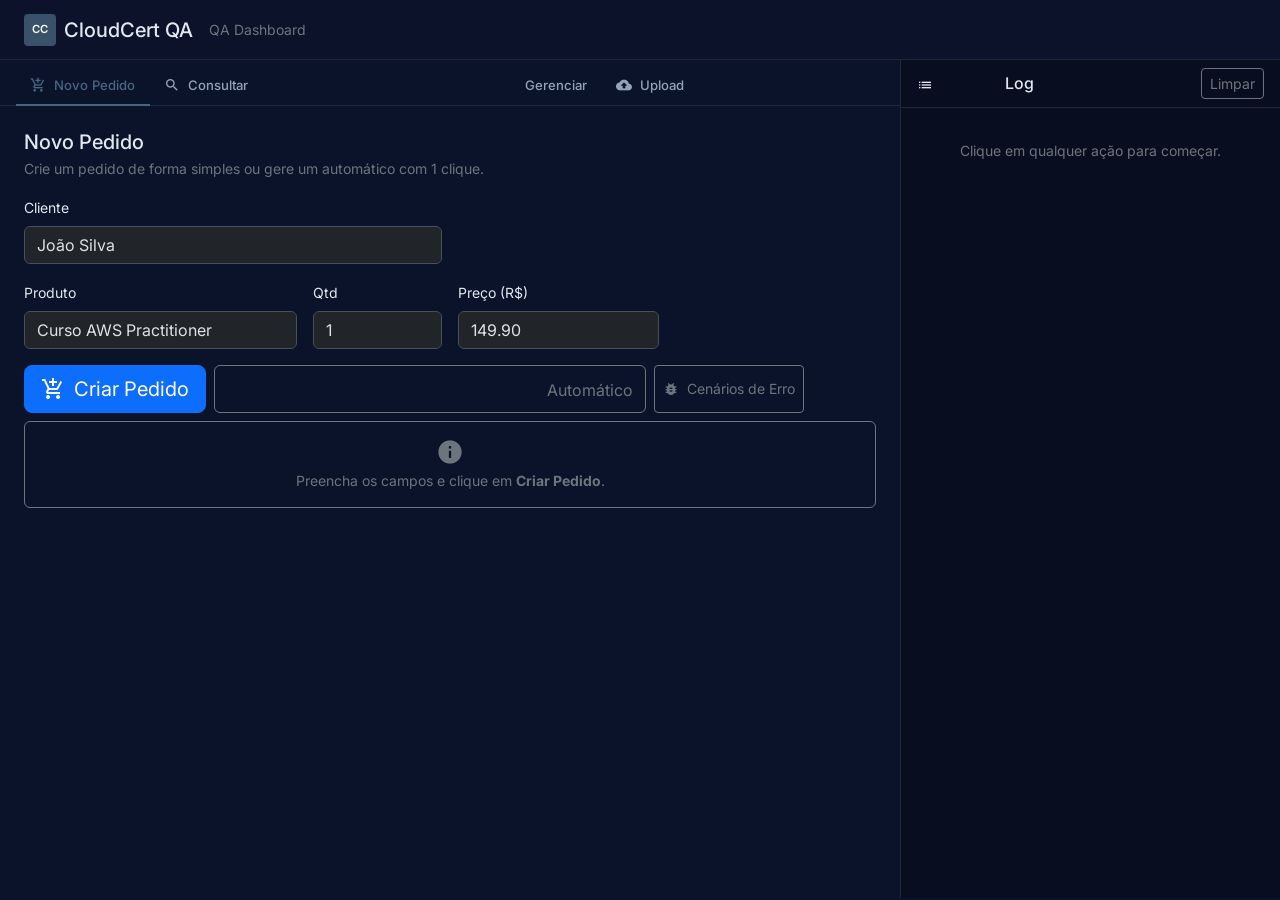
==== commit b7b9fa70: "Redesign UI: tema Blue Premium Minimalista (azul monocromático, Inter, bordas 4-6px) - Paleta substi" ====
--- a/frontend/qa.html
+++ b/frontend/qa.html
@@ -4,14 +4,17 @@
     <meta charset="UTF-8">
     <meta name="viewport" content="width=device-width, initial-scale=1.0">
     <title>Order Management System - QA Dashboard</title>
+    <link rel="preconnect" href="https://fonts.googleapis.com">
+    <link rel="preconnect" href="https://fonts.gstatic.com" crossorigin>
+    <link href="https://fonts.googleapis.com/css2?family=Inter:wght@400;500;600&display=swap" rel="stylesheet">
     <link href="https://cdn.jsdelivr.net/npm/bootstrap@5.3.3/dist/css/bootstrap.min.css" rel="stylesheet">
     <link href="https://fonts.googleapis.com/icon?family=Material+Icons" rel="stylesheet">
     <link rel="stylesheet" href="style.css">
 </head>
-<body class="bg-body">
+<body>
 
     <!-- ===== HEADER ===== -->
-    <header class="border-bottom border-secondary border-opacity-25 px-3 px-md-4 py-3 d-flex align-items-center gap-3 bg-body-tertiary">
+    <header class="cc-header px-3 px-md-4 py-0 d-flex align-items-center gap-3">
         <div class="d-flex align-items-center gap-2">
             <div class="cc-header-logo">
                 <span class="cc-header-logo-text">CC</span>
@@ -35,20 +38,20 @@
         <div class="flex-fill d-flex flex-column">
 
             <!-- Tabs -->
-            <nav class="nav nav-tabs px-3 pt-2 bg-body-tertiary border-bottom border-secondary border-opacity-25">
-                <button class="nav-link active" data-bs-toggle="tab" data-bs-target="#tab-create" type="button">
+            <nav class="nav nav-tabs cc-qa-tabs px-3 pt-2">
+                <button class="nav-link cc-qa-tab active" data-bs-toggle="tab" data-bs-target="#tab-create" type="button">
                     <span class="material-icons fs-6 me-1 align-text-bottom">add_shopping_cart</span>
                     Novo Pedido
                 </button>
-                <button class="nav-link" data-bs-toggle="tab" data-bs-target="#tab-consult" type="button">
+                <button class="nav-link cc-qa-tab" data-bs-toggle="tab" data-bs-target="#tab-consult" type="button">
                     <span class="material-icons fs-6 me-1 align-text-bottom">search</span>
                     Consultar
                 </button>
-                <button class="nav-link" data-bs-toggle="tab" data-bs-target="#tab-manage" type="button">
+                <button class="nav-link cc-qa-tab" data-bs-toggle="tab" data-bs-target="#tab-manage" type="button">
                     <span class="material-icons fs-6 me-1 align-text-bottom">manage_accounts</span>
                     Gerenciar
                 </button>
-                <button class="nav-link" data-bs-toggle="tab" data-bs-target="#tab-batch" type="button">
+                <button class="nav-link cc-qa-tab" data-bs-toggle="tab" data-bs-target="#tab-batch" type="button">
                     <span class="material-icons fs-6 me-1 align-text-bottom">cloud_upload</span>
                     Upload
                 </button>
@@ -99,7 +102,7 @@
                     </div>
 
                     <div class="collapse mb-3" id="createErrors">
-                        <div class="card card-body border-secondary bg-body-tertiary py-2">
+                        <div class="card card-body border-secondary cc-qa-card py-2">
                             <p class="small text-secondary mb-2">Teste como o sistema reage a dados inválidos.</p>
                             <div class="d-flex flex-wrap gap-2">
                                 <button class="btn btn-outline-danger btn-sm" data-action="testAPI" data-scenario="missing-pedido">Faltando pedidoId</button>
@@ -141,7 +144,7 @@
                     </div>
 
                     <div class="collapse mb-3" id="consultErrors">
-                        <div class="card card-body border-secondary bg-body-tertiary py-2">
+                        <div class="card card-body border-secondary cc-qa-card py-2">
                             <p class="small text-secondary mb-2">Teste a consulta de um pedido que não existe.</p>
                             <div class="d-flex flex-wrap gap-2">
                                 <button class="btn btn-outline-danger btn-sm" data-action="testRead" data-scenario="nonexistent">Pedido Inexistente</button>
@@ -200,7 +203,7 @@
                     </div>
 
                     <div class="collapse mb-3" id="manageErrors">
-                        <div class="card card-body border-secondary bg-body-tertiary py-2">
+                        <div class="card card-body border-secondary cc-qa-card py-2">
                             <p class="small text-secondary mb-2">Teste o comportamento com pedidos que não existem.</p>
                             <div class="d-flex flex-wrap gap-2">
                                 <button class="btn btn-outline-danger btn-sm" data-action="testLifecycle" data-scenario="cancel-nonexistent">Cancelar Inexistente</button>
@@ -234,7 +237,7 @@
                     </div>
 
                     <div class="collapse mb-3" id="batchErrors">
-                        <div class="card card-body border-secondary bg-body-tertiary py-2">
+                        <div class="card card-body border-secondary cc-qa-card py-2">
                             <p class="small text-secondary mb-2">Teste o tratamento de arquivos inválidos.</p>
                             <div class="d-flex flex-wrap gap-2">
                                 <button class="btn btn-outline-danger btn-sm" data-action="testS3" data-scenario="invalid-schema">Schema Inválido</button>
@@ -250,7 +253,7 @@
         </div>
 
         <!-- ===== LOG PANEL ===== -->
-        <aside class="border-start border-secondary border-opacity-25 bg-body-tertiary" style="max-height: calc(100vh - 62px); width: 100%; max-width: 380px;">
+        <aside class="border-start border-secondary border-opacity-25 cc-qa-sidebar" style="max-height: calc(100vh - 62px); width: 100%; max-width: 380px;">
             <div class="d-flex justify-content-between align-items-center px-3 py-2 border-bottom border-secondary border-opacity-25">
                 <h2 class="h6 mb-0">
                     <span class="material-icons fs-6 me-1 align-text-bottom">list_alt</span>
--- a/frontend/style.css
+++ b/frontend/style.css
@@ -1,52 +1,53 @@
-/* ===== Design System ===== */
-
 :root {
-    --cc-primary:           #818cf8;
-    --cc-primary-rgb:       129, 140, 248;
-    --cc-indigo-deep:       #6366f1;
-    --cc-surface:           rgba(255, 255, 255, 0.03);
-    --cc-surface-raised:    rgba(255, 255, 255, 0.055);
-    --cc-surface-hover:     rgba(255, 255, 255, 0.07);
-    --cc-border:            rgba(255, 255, 255, 0.08);
-    --cc-border-strong:     rgba(255, 255, 255, 0.14);
-    --cc-border-active:     rgba(129, 140, 248, 0.5);
-
-    --cc-aws:               #f97316;
-    --cc-aws-bg:            rgba(249, 115, 22, 0.12);
-    --cc-azure:             #60a5fa;
-    --cc-azure-bg:          rgba(96, 165, 250, 0.12);
-    --cc-gcp:               #34d399;
-    --cc-gcp-bg:            rgba(52, 211, 153, 0.12);
-
-    --cc-processed:         #818cf8;
-    --cc-processed-bg:      rgba(129, 140, 248, 0.1);
-    --cc-updated:           #fbbf24;
-    --cc-updated-bg:        rgba(251, 191, 36, 0.1);
-    --cc-cancelled:         #6b7280;
-    --cc-cancelled-bg:      rgba(107, 114, 128, 0.1);
-
-    --cc-voucher:           #34d399;
-    --cc-voucher-bg:        rgba(52, 211, 153, 0.12);
-    --cc-curso:             #a78bfa;
-    --cc-curso-bg:          rgba(167, 139, 250, 0.12);
-
-    --font-sans: 'Inter', -apple-system, BlinkMacSystemFont, 'Segoe UI', system-ui, sans-serif;
+    --cc-bg-deep:          #0B132B;
+    --cc-bg-card:          #111C3A;
+    --cc-bg-surface:       #162244;
+    --cc-bg-hover:         #1A2744;
+    --cc-bg-raised:        #1E2D4A;
+
+    --cc-primary:          #3A506B;
+    --cc-primary-hover:    #4A6582;
+    --cc-primary-muted:    rgba(58, 80, 107, 0.15);
+    --cc-primary-border:   rgba(58, 80, 107, 0.3);
+
+    --cc-text:             #E2E8F0;
+    --cc-text-secondary:   #94A3B8;
+    --cc-text-muted:       #64748B;
+
+    --cc-border:           #1E293B;
+    --cc-border-light:     #2D3A56;
+
+    --cc-aws:              #FF9900;
+    --cc-aws-bg:           rgba(255, 153, 0, 0.1);
+    --cc-azure:            #0089D6;
+    --cc-azure-bg:         rgba(0, 137, 214, 0.1);
+    --cc-gcp:              #4285F4;
+    --cc-gcp-bg:           rgba(66, 133, 244, 0.1);
+
+    --cc-processed:        #3B82F6;
+    --cc-processed-bg:     rgba(59, 130, 246, 0.1);
+    --cc-updated:          #F59E0B;
+    --cc-updated-bg:       rgba(245, 158, 11, 0.1);
+    --cc-cancelled:        #6B7280;
+    --cc-cancelled-bg:     rgba(107, 114, 128, 0.1);
+
+    --cc-voucher:          #10B981;
+    --cc-voucher-bg:       rgba(16, 185, 129, 0.12);
+    --cc-curso:            #8B5CF6;
+    --cc-curso-bg:         rgba(139, 92, 246, 0.12);
+
+    --font-body: 'Inter', -apple-system, BlinkMacSystemFont, 'Segoe UI', system-ui, sans-serif;
     --font-mono: 'JetBrains Mono', 'SF Mono', 'Fira Code', monospace;
 
-    --radius-sm:  6px;
-    --radius-md:  10px;
-    --radius-lg:  14px;
-    --radius-xl:  20px;
-
-    --shadow-sm:   0 1px 4px rgba(0, 0, 0, 0.25);
-    --shadow-card: 0 2px 12px rgba(0, 0, 0, 0.3);
-    --shadow-lift: 0 8px 28px rgba(0, 0, 0, 0.4);
+    --radius-sm:  4px;
+    --radius-md:  6px;
+
+    --shadow-card: 0 1px 3px rgba(0, 0, 0, 0.15);
+    --shadow-lift: 0 4px 12px rgba(0, 0, 0, 0.2);
 
     --transition-fast: 0.15s ease;
-    --transition-base: 0.22s ease;
-}
-
-/* ===== Base ===== */
+    --transition-base: 0.2s ease;
+}
 
 *,
 *::before,
@@ -55,44 +56,103 @@
 }
 
 body {
-    font-family: var(--font-sans);
+    font-family: var(--font-body);
     -webkit-font-smoothing: antialiased;
     -moz-osx-font-smoothing: grayscale;
     min-height: 100vh;
-}
-
-/* ===== AUTH VIEW ===== */
+    background: var(--cc-bg-deep);
+    color: var(--cc-text);
+}
+
+.cc-view {
+    max-width: 1100px;
+    margin: 0 auto;
+    padding: 1.75rem 1.25rem 3rem;
+    animation: viewEnter 0.2s ease both;
+}
+
+@keyframes viewEnter {
+    from { opacity: 0; }
+    to   { opacity: 1; }
+}
+
+.view-hero {
+    display: flex;
+    align-items: flex-start;
+    justify-content: space-between;
+    gap: 1rem;
+    margin-bottom: 1.5rem;
+}
+
+.view-title {
+    font-family: var(--font-body);
+    font-size: 1.35rem;
+    font-weight: 600;
+    letter-spacing: -0.01em;
+    margin: 0 0 0.2rem;
+    color: var(--cc-text);
+}
+
+.view-subtitle {
+    font-size: 0.82rem;
+    font-weight: 400;
+    color: var(--cc-text-secondary);
+    margin: 0;
+}
+
+.cc-logo {
+    width: 72px;
+    height: 72px;
+    border-radius: var(--radius-md);
+    background: var(--cc-primary);
+    display: flex;
+    align-items: center;
+    justify-content: center;
+    flex-shrink: 0;
+    cursor: default;
+    user-select: none;
+}
+
+.cc-logo-text {
+    font-family: var(--font-body);
+    font-size: 1.5rem;
+    font-weight: 600;
+    color: #ffffff;
+    letter-spacing: -0.02em;
+}
+
+.cc-header-logo {
+    width: 32px;
+    height: 32px;
+    border-radius: var(--radius-sm);
+    background: var(--cc-primary);
+    display: flex;
+    align-items: center;
+    justify-content: center;
+    flex-shrink: 0;
+    user-select: none;
+}
+
+.cc-header-logo-text {
+    font-family: var(--font-body);
+    font-size: 0.7rem;
+    font-weight: 600;
+    color: #ffffff;
+    letter-spacing: -0.02em;
+}
 
 .auth-layout {
     display: flex;
     min-height: 100vh;
+    background: var(--cc-bg-deep);
 }
 
 .auth-presentation {
     flex: 1;
-    background: linear-gradient(160deg,
-        rgba(99,102,241,0.08) 0%,
-        rgba(167,139,250,0.04) 50%,
-        rgba(0,0,0,0) 100%);
-    border-right: 1px solid var(--cc-border);
     display: none;
     align-items: center;
     justify-content: center;
     padding: 4rem 3.5rem;
-    position: relative;
-    overflow: hidden;
-}
-
-.auth-presentation::before {
-    content: '';
-    position: absolute;
-    width: 400px;
-    height: 400px;
-    top: -100px;
-    right: -100px;
-    background: radial-gradient(circle,
-        rgba(99,102,241,0.12) 0%, transparent 70%);
-    pointer-events: none;
 }
 
 @media (min-width: 992px) {
@@ -107,55 +167,51 @@
 .auth-pres-inner {
     max-width: 460px;
     width: 100%;
-    position: relative;
-    z-index: 1;
-    animation: presSlideIn 0.7s ease forwards;
-}
-
-@keyframes presSlideIn {
-    from { opacity: 0; transform: translateX(-20px); }
-    to   { opacity: 1; transform: translateX(0); }
 }
 
 .auth-pres-heading {
     display: flex;
     align-items: center;
-    gap: 0.75rem;
+    gap: 0.875rem;
     margin-bottom: 1rem;
 }
 
 .auth-pres-brand {
+    font-family: var(--font-body);
     font-size: 2rem;
-    font-weight: 800;
-    letter-spacing: -0.04em;
-    color: #f1f5f9;
+    font-weight: 600;
+    letter-spacing: -0.01em;
+    color: var(--cc-text);
     margin: 0;
 }
 
 .auth-pres-tag {
-    font-size: 0.65rem;
-    font-weight: 600;
+    font-family: var(--font-body);
+    font-size: 0.6rem;
+    font-weight: 500;
     text-transform: uppercase;
-    letter-spacing: 0.08em;
+    letter-spacing: 0.06em;
     padding: 0.25rem 0.6rem;
-    background: rgba(99,102,241,0.15);
-    border: 1px solid rgba(99,102,241,0.3);
-    border-radius: 20px;
-    color: var(--cc-primary);
+    background: var(--cc-primary-muted);
+    border: 1px solid var(--cc-primary-border);
+    border-radius: var(--radius-sm);
+    color: var(--cc-primary-hover);
     white-space: nowrap;
 }
 
 .auth-pres-tagline {
+    font-family: var(--font-body);
     font-size: 1.1rem;
-    font-weight: 500;
-    color: #e2e8f0;
+    font-weight: 400;
+    color: var(--cc-text-secondary);
     margin-bottom: 0.75rem;
     line-height: 1.4;
 }
 
 .auth-pres-desc {
     font-size: 0.85rem;
-    color: var(--bs-secondary-color);
+    font-weight: 400;
+    color: var(--cc-text-muted);
     line-height: 1.7;
     margin-bottom: 2rem;
 }
@@ -163,7 +219,7 @@
 .auth-features {
     display: flex;
     flex-direction: column;
-    gap: 1rem;
+    gap: 0.75rem;
     margin-bottom: 2rem;
 }
 
@@ -172,44 +228,44 @@
     align-items: flex-start;
     gap: 0.875rem;
     padding: 0.875rem;
-    background: rgba(255,255,255,0.03);
+    background: var(--cc-bg-card);
     border: 1px solid var(--cc-border);
     border-radius: var(--radius-md);
-    transition: background var(--transition-fast),
-                border-color var(--transition-fast);
+    transition: background var(--transition-fast), border-color var(--transition-fast);
 }
 
 .auth-feature-item:hover {
-    background: rgba(255,255,255,0.05);
-    border-color: var(--cc-border-strong);
+    background: var(--cc-bg-hover);
+    border-color: var(--cc-border-light);
 }
 
 .auth-feature-icon {
-    width: 36px;
-    height: 36px;
+    width: 38px;
+    height: 38px;
     display: flex;
     align-items: center;
     justify-content: center;
-    background: rgba(var(--cc-primary-rgb),0.12);
+    background: var(--cc-primary-muted);
     border-radius: var(--radius-sm);
     flex-shrink: 0;
 }
 
 .auth-feature-icon .material-icons {
-    font-size: 1.1rem;
-    color: var(--cc-primary);
+    font-size: 1.15rem;
+    color: var(--cc-primary-hover);
 }
 
 .auth-feature-title {
     font-size: 0.85rem;
     font-weight: 600;
-    color: #e2e8f0;
+    color: var(--cc-text);
     margin: 0 0 0.15rem;
 }
 
 .auth-feature-desc {
     font-size: 0.75rem;
-    color: var(--bs-secondary-color);
+    font-weight: 400;
+    color: var(--cc-text-muted);
     margin: 0;
     line-height: 1.4;
 }
@@ -221,13 +277,14 @@
 }
 
 .stack-badge {
-    font-size: 0.7rem;
-    font-weight: 500;
+    font-family: var(--font-body);
+    font-size: 0.68rem;
+    font-weight: 400;
     padding: 0.22rem 0.6rem;
-    background: rgba(255,255,255,0.06);
+    background: var(--cc-bg-card);
     border: 1px solid var(--cc-border);
-    border-radius: var(--radius-xl);
-    color: var(--bs-secondary-color);
+    border-radius: var(--radius-sm);
+    color: var(--cc-text-muted);
 }
 
 .auth-form-panel {
@@ -237,163 +294,31 @@
     align-items: center;
     justify-content: center;
     padding: 2.5rem 1.5rem;
-    position: relative;
-    overflow: hidden;
 }
 
 .auth-form-panel .auth-card {
     width: 100%;
     max-width: 420px;
-    animation: formSlideUp 0.6s cubic-bezier(0.34, 1.56, 0.64, 1)
-               forwards;
-    animation-delay: 0.1s;
-    opacity: 0;
-}
-
-@keyframes formSlideUp {
-    from { opacity: 0; transform: translateY(20px); }
-    to   { opacity: 1; transform: translateY(0); }
 }
 
 .auth-mobile-brand {
     margin-bottom: 1.5rem;
 }
 
-.auth-form-panel .auth-providers {
-    margin-top: 1.5rem;
-}
-
-.auth-glow {
-    position: fixed;
-    width: 600px;
-    height: 600px;
-    top: -200px;
-    left: 50%;
-    transform: translateX(-50%);
-    background: radial-gradient(circle, rgba(99, 102, 241, 0.12) 0%, transparent 70%);
-    pointer-events: none;
-    z-index: 0;
-}
-
 .brand-name {
+    font-family: var(--font-body);
     font-size: 1.5rem;
-    font-weight: 700;
-    letter-spacing: -0.02em;
-    color: #f1f5f9;
+    font-weight: 600;
+    letter-spacing: -0.01em;
+    color: var(--cc-text);
     margin: 0;
 }
 
-.cc-logo {
-    position: relative;
-    width: 64px;
-    height: 64px;
-    border-radius: 18px;
-    background: linear-gradient(135deg, #6366f1 0%, #818cf8 50%, #a78bfa 100%);
-    box-shadow: 0 8px 32px rgba(99, 102, 241, 0.5),
-                0 0 0 1px rgba(255,255,255,0.1) inset;
-    overflow: hidden;
-    display: flex;
-    align-items: center;
-    justify-content: center;
-    animation: ccLogoBounce 0.8s cubic-bezier(0.34, 1.56, 0.64, 1) forwards;
-    flex-shrink: 0;
-    cursor: default;
-    user-select: none;
-}
-
-.cc-logo::before {
-    content: '';
-    position: absolute;
-    inset: 0;
-    background: linear-gradient(135deg,
-        rgba(255,255,255,0.22) 0%,
-        rgba(255,255,255,0.04) 50%,
-        transparent 100%);
-    border-radius: inherit;
-    z-index: 1;
-}
-
-.cc-logo::after {
-    content: '';
-    position: absolute;
-    top: -60%;
-    left: -60%;
-    width: 80%;
-    height: 250%;
-    background: rgba(255, 255, 255, 0.18);
-    transform: rotate(28deg);
-    animation: ccLogoShine 5s ease-in-out infinite 1.2s;
-    z-index: 2;
-}
-
-.cc-logo-text {
-    font-family: var(--font-sans);
-    font-size: 1.6rem;
-    font-weight: 900;
-    color: #ffffff;
-    letter-spacing: -0.07em;
-    position: relative;
-    z-index: 3;
-    text-shadow: 0 1px 4px rgba(0,0,0,0.2);
-}
-
-@keyframes ccLogoBounce {
-    0%   { opacity: 0; transform: scale(0.3) rotate(-12deg);
-           box-shadow: 0 0 0 rgba(99,102,241,0); }
-    55%  { opacity: 1; transform: scale(1.08) rotate(2deg); }
-    75%  { transform: scale(0.96) rotate(-1deg); }
-    100% { opacity: 1; transform: scale(1) rotate(0deg);
-           box-shadow: 0 8px 32px rgba(99,102,241,0.5),
-                       0 0 0 1px rgba(255,255,255,0.1) inset; }
-}
-
-@keyframes ccLogoShine {
-    0%   { transform: rotate(28deg) translateX(-300%); opacity: 0; }
-    8%   { opacity: 1; }
-    35%  { transform: rotate(28deg) translateX(500%); opacity: 0; }
-    100% { transform: rotate(28deg) translateX(500%); opacity: 0; }
-}
-
-.cc-header-logo {
-    width: 30px;
-    height: 30px;
-    border-radius: 8px;
-    background: linear-gradient(135deg, #6366f1, #818cf8);
-    box-shadow: 0 2px 8px rgba(99,102,241,0.45);
-    display: flex;
-    align-items: center;
-    justify-content: center;
-    flex-shrink: 0;
-    position: relative;
-    overflow: hidden;
-    user-select: none;
-}
-
-.cc-header-logo::before {
-    content: '';
-    position: absolute;
-    inset: 0;
-    background: linear-gradient(135deg,
-        rgba(255,255,255,0.2) 0%, transparent 60%);
-}
-
-.cc-header-logo-text {
-    font-family: var(--font-sans);
-    font-size: 0.72rem;
-    font-weight: 900;
-    color: #ffffff;
-    letter-spacing: -0.05em;
-    position: relative;
-    z-index: 1;
-}
-
 .auth-card {
-    background: var(--cc-surface-raised);
-    border: 1px solid var(--cc-border) !important;
-    border-radius: var(--radius-xl) !important;
+    background: var(--cc-bg-card);
+    border: 1px solid var(--cc-border);
+    border-radius: var(--radius-md);
     box-shadow: var(--shadow-card);
-    backdrop-filter: blur(20px);
-    -webkit-backdrop-filter: blur(20px);
 }
 
 .auth-card .nav-tabs {
@@ -401,19 +326,20 @@
 }
 
 .auth-card .nav-link {
-    color: var(--bs-secondary-color);
+    color: var(--cc-text-secondary);
     border: none;
     border-bottom: 2px solid transparent;
     padding: 0.6rem 1rem;
-    font-size: 0.875rem;
+    font-size: 0.85rem;
     font-weight: 500;
-    transition: color var(--transition-fast), border-color var(--transition-fast);
+    font-family: var(--font-body);
+    transition: all var(--transition-fast);
 }
 
 .auth-card .nav-link.active {
-    color: var(--cc-primary);
+    color: var(--cc-primary-hover);
     background: transparent;
-    border-bottom-color: var(--cc-primary);
+    border-bottom-color: var(--cc-primary-hover);
 }
 
 .auth-providers {
@@ -424,11 +350,12 @@
 }
 
 .provider-dot {
-    font-size: 0.7rem;
-    font-weight: 700;
-    letter-spacing: 0.05em;
+    font-family: var(--font-body);
+    font-size: 0.65rem;
+    font-weight: 500;
+    letter-spacing: 0.04em;
     padding: 0.2rem 0.6rem;
-    border-radius: 20px;
+    border-radius: var(--radius-sm);
 }
 
 .provider-dot.aws   { background: var(--cc-aws-bg);   color: var(--cc-aws);   }
@@ -438,46 +365,54 @@
 .auth-divider {
     width: 1px;
     height: 12px;
-    background: var(--cc-border-strong);
-}
-
-/* ===== SHARED INPUT ===== */
+    background: var(--cc-border-light);
+}
+
+.auth-form-panel .auth-providers {
+    margin-top: 1.5rem;
+}
 
 .cc-input {
-    background: rgba(0, 0, 0, 0.2) !important;
-    border-color: var(--cc-border) !important;
-    border-radius: var(--radius-md) !important;
+    background: rgba(0, 0, 0, 0.25) !important;
+    border: 1px solid var(--cc-border) !important;
+    border-radius: var(--radius-sm) !important;
     transition: border-color var(--transition-fast), box-shadow var(--transition-fast);
     font-size: 0.875rem;
+    font-family: var(--font-body);
+    font-weight: 400;
+    color: var(--cc-text) !important;
 }
 
 .cc-input:focus {
-    border-color: var(--cc-border-active) !important;
-    box-shadow: 0 0 0 3px rgba(var(--cc-primary-rgb), 0.15) !important;
-    background: rgba(0, 0, 0, 0.25) !important;
+    border-color: var(--cc-primary-hover) !important;
+    box-shadow: 0 0 0 2px var(--cc-primary-border) !important;
+    background: rgba(0, 0, 0, 0.3) !important;
+}
+
+.cc-input::placeholder {
+    color: var(--cc-text-muted) !important;
+    opacity: 0.6;
 }
 
 .cc-btn-primary {
-    background: linear-gradient(135deg, var(--cc-indigo-deep), var(--cc-primary));
-    border: none;
-    border-radius: var(--radius-md);
+    background: var(--cc-primary);
+    border: 1px solid var(--cc-primary-border);
+    border-radius: var(--radius-sm);
     padding: 0.65rem 1.25rem;
-    font-weight: 500;
-    transition: opacity var(--transition-fast), transform var(--transition-fast), box-shadow var(--transition-fast);
-    box-shadow: 0 4px 14px rgba(var(--cc-primary-rgb), 0.3);
+    font-weight: 600;
+    font-family: var(--font-body);
+    transition: background var(--transition-fast), box-shadow var(--transition-fast);
+    color: #ffffff;
 }
 
 .cc-btn-primary:hover {
-    opacity: 0.9;
-    transform: translateY(-1px);
-    box-shadow: 0 6px 20px rgba(var(--cc-primary-rgb), 0.4);
+    background: var(--cc-primary-hover);
+    box-shadow: var(--shadow-card);
 }
 
 .cc-btn-primary:active {
-    transform: translateY(0);
-}
-
-/* ===== APP HEADER ===== */
+    background: var(--cc-primary);
+}
 
 .cc-header {
     position: sticky;
@@ -486,11 +421,9 @@
     display: flex;
     align-items: center;
     gap: 0;
-    height: 58px;
+    height: 60px;
     padding: 0 1.25rem;
-    background: rgba(33, 37, 41, 0.85);
-    backdrop-filter: blur(16px);
-    -webkit-backdrop-filter: blur(16px);
+    background: rgba(11, 19, 43, 0.92);
     border-bottom: 1px solid var(--cc-border);
 }
 
@@ -502,8 +435,10 @@
 }
 
 .brand-label {
+    font-family: var(--font-body);
     font-weight: 600;
     font-size: 0.95rem;
+    color: var(--cc-text);
     letter-spacing: -0.01em;
 }
 
@@ -522,13 +457,13 @@
     padding: 0.4rem 0.9rem;
     background: transparent;
     border: 1px solid transparent;
-    border-radius: var(--radius-xl);
-    color: var(--bs-secondary-color);
+    border-radius: var(--radius-sm);
+    color: var(--cc-text-secondary);
     font-size: 0.82rem;
     font-weight: 500;
-    font-family: var(--font-sans);
+    font-family: var(--font-body);
     cursor: pointer;
-    transition: background var(--transition-fast), color var(--transition-fast), border-color var(--transition-fast);
+    transition: all var(--transition-fast);
 }
 
 .cc-nav-btn .material-icons {
@@ -536,14 +471,15 @@
 }
 
 .cc-nav-btn:hover {
-    color: #f1f5f9;
-    background: var(--cc-surface-hover);
+    color: var(--cc-text);
+    background: var(--cc-bg-hover);
+    border-color: var(--cc-border-light);
 }
 
 .cc-nav-btn.active {
-    color: var(--cc-primary);
-    background: rgba(var(--cc-primary-rgb), 0.1);
-    border-color: rgba(var(--cc-primary-rgb), 0.25);
+    color: var(--cc-primary-hover);
+    background: var(--cc-primary-muted);
+    border-color: var(--cc-primary-border);
 }
 
 .cc-header-user {
@@ -559,11 +495,12 @@
     align-items: center;
     gap: 0.4rem;
     padding: 0.3rem 0.75rem;
-    background: var(--cc-surface);
+    background: var(--cc-bg-card);
     border: 1px solid var(--cc-border);
-    border-radius: var(--radius-xl);
+    border-radius: var(--radius-sm);
     font-size: 0.78rem;
-    color: var(--bs-secondary-color);
+    font-weight: 400;
+    color: var(--cc-text-secondary);
     max-width: 180px;
     overflow: hidden;
 }
@@ -587,53 +524,21 @@
     height: 34px;
     background: transparent;
     border: 1px solid var(--cc-border);
-    border-radius: var(--radius-md);
-    color: var(--bs-secondary-color);
+    border-radius: var(--radius-sm);
+    color: var(--cc-text-secondary);
     cursor: pointer;
-    transition: background var(--transition-fast), color var(--transition-fast), border-color var(--transition-fast);
+    transition: all var(--transition-fast);
 }
 
 .cc-icon-btn:hover {
-    background: var(--cc-surface-hover);
-    border-color: var(--cc-border-strong);
-    color: #f1f5f9;
+    color: var(--cc-text);
+    background: var(--cc-bg-hover);
+    border-color: var(--cc-border-light);
 }
 
 .cc-icon-btn .material-icons {
     font-size: 1.1rem;
 }
-
-/* ===== VIEW LAYOUT ===== */
-
-.cc-view {
-    max-width: 1100px;
-    margin: 0 auto;
-    padding: 1.75rem 1.25rem 3rem;
-}
-
-.view-hero {
-    display: flex;
-    align-items: flex-start;
-    justify-content: space-between;
-    gap: 1rem;
-    margin-bottom: 1.5rem;
-}
-
-.view-title {
-    font-size: 1.35rem;
-    font-weight: 700;
-    letter-spacing: -0.02em;
-    margin: 0 0 0.2rem;
-    color: #f1f5f9;
-}
-
-.view-subtitle {
-    font-size: 0.82rem;
-    color: var(--bs-secondary-color);
-    margin: 0;
-}
-
-/* ===== FILTER BAR ===== */
 
 .filter-bar {
     display: flex;
@@ -652,11 +557,12 @@
 }
 
 .filter-label {
-    font-size: 0.75rem;
-    font-weight: 500;
-    color: var(--bs-secondary-color);
+    font-family: var(--font-body);
+    font-size: 0.72rem;
+    font-weight: 600;
+    color: var(--cc-text-muted);
     text-transform: uppercase;
-    letter-spacing: 0.06em;
+    letter-spacing: 0.04em;
     white-space: nowrap;
 }
 
@@ -672,34 +578,32 @@
     padding: 0.28rem 0.75rem;
     background: transparent;
     border: 1px solid var(--cc-border);
-    border-radius: var(--radius-xl);
-    color: var(--bs-secondary-color);
+    border-radius: var(--radius-sm);
+    color: var(--cc-text-secondary);
     font-size: 0.78rem;
-    font-weight: 500;
-    font-family: var(--font-sans);
+    font-weight: 400;
+    font-family: var(--font-body);
     cursor: pointer;
     transition: all var(--transition-fast);
     line-height: 1.4;
 }
 
 .filter-chip:hover {
-    border-color: var(--cc-border-strong);
-    color: #f1f5f9;
-    background: var(--cc-surface-hover);
+    color: var(--cc-text);
+    border-color: var(--cc-border-light);
+    background: var(--cc-bg-hover);
 }
 
 .filter-chip.active {
-    background: rgba(var(--cc-primary-rgb), 0.15);
-    border-color: rgba(var(--cc-primary-rgb), 0.4);
-    color: var(--cc-primary);
+    color: var(--cc-primary-hover);
+    background: var(--cc-primary-muted);
+    border-color: var(--cc-primary-border);
 }
 
 .filter-chip.chip-aws.active   { background: var(--cc-aws-bg);   border-color: var(--cc-aws);   color: var(--cc-aws);   }
 .filter-chip.chip-azure.active { background: var(--cc-azure-bg); border-color: var(--cc-azure); color: var(--cc-azure); }
 .filter-chip.chip-gcp.active   { background: var(--cc-gcp-bg);   border-color: var(--cc-gcp);   color: var(--cc-gcp);   }
 
-/* ===== LOADING & EMPTY STATES ===== */
-
 .cc-loading-state,
 .cc-empty-state {
     display: flex;
@@ -712,25 +616,21 @@
 
 .cc-empty-icon {
     font-size: 3rem;
-    color: var(--bs-secondary-color);
-    opacity: 0.4;
-}
-
-/* ===== CATALOG GRID ===== */
+    color: var(--cc-text-muted);
+}
 
 .course-card {
-    background: var(--cc-surface);
-    border: 1px solid var(--cc-border) !important;
-    border-radius: var(--radius-lg) !important;
-    transition: transform var(--transition-base), border-color var(--transition-base), box-shadow var(--transition-base);
+    background: var(--cc-bg-card);
+    border: 1px solid var(--cc-border);
+    border-radius: var(--radius-md);
+    position: relative;
+    transition: background var(--transition-base), border-color var(--transition-base);
     cursor: default;
-    overflow: hidden;
 }
 
 .course-card:hover {
-    transform: translateY(-3px);
-    border-color: var(--cc-border-strong) !important;
-    box-shadow: var(--shadow-lift);
+    background: var(--cc-bg-hover);
+    border-color: var(--cc-border-light);
 }
 
 .course-card .card-body {
@@ -744,40 +644,45 @@
 }
 
 .badge-provider {
-    font-size: 0.7rem;
-    font-weight: 700;
+    font-family: var(--font-body);
+    font-size: 0.65rem;
+    font-weight: 500;
     letter-spacing: 0.04em;
     padding: 0.22rem 0.55rem;
     border-radius: var(--radius-sm);
     border: 1px solid transparent;
 }
 
-.badge-provider.aws   { background: var(--cc-aws-bg);   color: var(--cc-aws);   border-color: rgba(249,115,22,0.25);  }
-.badge-provider.azure { background: var(--cc-azure-bg); color: var(--cc-azure); border-color: rgba(96,165,250,0.25);  }
-.badge-provider.gcp   { background: var(--cc-gcp-bg);   color: var(--cc-gcp);   border-color: rgba(52,211,153,0.25);  }
+.badge-provider.aws   { background: var(--cc-aws-bg);   color: var(--cc-aws);   border-color: rgba(255, 153, 0, 0.2); }
+.badge-provider.azure { background: var(--cc-azure-bg); color: var(--cc-azure); border-color: rgba(0, 137, 214, 0.2); }
+.badge-provider.gcp   { background: var(--cc-gcp-bg);   color: var(--cc-gcp);   border-color: rgba(66, 133, 244, 0.2); }
 
 .badge-tipo {
-    font-size: 0.7rem;
+    font-family: var(--font-body);
+    font-size: 0.65rem;
     font-weight: 600;
     padding: 0.22rem 0.55rem;
     border-radius: var(--radius-sm);
     border: 1px solid transparent;
 }
 
-.badge-tipo.curso   { background: var(--cc-curso-bg);   color: var(--cc-curso);   border-color: rgba(167,139,250,0.25); }
-.badge-tipo.voucher { background: var(--cc-voucher-bg); color: var(--cc-voucher); border-color: rgba(52,211,153,0.25);  }
+.badge-tipo.curso   { background: var(--cc-curso-bg);   color: var(--cc-curso);   border-color: rgba(139, 92, 246, 0.2); }
+.badge-tipo.voucher { background: var(--cc-voucher-bg); color: var(--cc-voucher); border-color: rgba(16, 185, 129, 0.2); }
 
 .course-name {
-    font-size: 0.9rem;
-    font-weight: 600;
-    color: #f1f5f9;
+    font-family: var(--font-body);
+    font-size: 0.95rem;
+    font-weight: 600;
+    letter-spacing: -0.01em;
+    color: var(--cc-text);
     margin: 0 0 0.5rem;
     line-height: 1.35;
 }
 
 .course-desc {
     font-size: 0.8rem;
-    color: var(--bs-secondary-color);
+    font-weight: 400;
+    color: var(--cc-text-muted);
     line-height: 1.55;
     display: -webkit-box;
     -webkit-line-clamp: 2;
@@ -796,13 +701,14 @@
 }
 
 .badge-nivel {
-    font-size: 0.7rem;
+    font-family: var(--font-body);
+    font-size: 0.68rem;
     font-weight: 500;
     padding: 0.18rem 0.5rem;
     border-radius: var(--radius-sm);
-    background: var(--cc-surface-raised);
+    background: var(--cc-bg-surface);
     border: 1px solid var(--cc-border);
-    color: var(--bs-secondary-color);
+    color: var(--cc-text-secondary);
 }
 
 .course-duration {
@@ -810,7 +716,8 @@
     align-items: center;
     gap: 0.25rem;
     font-size: 0.75rem;
-    color: var(--bs-secondary-color);
+    font-weight: 400;
+    color: var(--cc-text-muted);
 }
 
 .course-duration .material-icons {
@@ -825,62 +732,66 @@
 }
 
 .course-price {
-    font-size: 1.05rem;
-    font-weight: 700;
-    color: #f1f5f9;
+    font-family: var(--font-body);
+    font-size: 1rem;
+    font-weight: 600;
+    color: var(--cc-text);
 }
 
 .btn-comprar {
     display: inline-flex;
     align-items: center;
-    gap: 0.25rem;
-    padding: 0.4rem 0.9rem;
-    background: rgba(var(--cc-primary-rgb), 0.15);
-    border: 1px solid rgba(var(--cc-primary-rgb), 0.35);
-    border-radius: var(--radius-md);
-    color: var(--cc-primary);
+    gap: 0.375rem;
+    padding: 0.4rem 1rem;
+    background: var(--cc-primary);
+    border: 1px solid var(--cc-primary-border);
+    border-radius: var(--radius-sm);
+    color: #ffffff;
     font-size: 0.8rem;
     font-weight: 600;
-    font-family: var(--font-sans);
+    font-family: var(--font-body);
     cursor: pointer;
-    transition: all var(--transition-fast);
+    transition: background var(--transition-fast), box-shadow var(--transition-fast);
     white-space: nowrap;
 }
 
 .btn-comprar:hover {
-    background: rgba(var(--cc-primary-rgb), 0.25);
-    border-color: var(--cc-primary);
-    transform: translateY(-1px);
-    box-shadow: 0 4px 12px rgba(var(--cc-primary-rgb), 0.25);
+    background: var(--cc-primary-hover);
+    box-shadow: var(--shadow-card);
 }
 
 .btn-comprar .material-icons {
     font-size: 0.9rem;
 }
 
-/* ===== ORDER CARDS (LIST) ===== */
+.course-card-enter {
+    animation: cardEnter 0.3s ease both;
+}
+
+@keyframes cardEnter {
+    from { opacity: 0; transform: translateY(8px); }
+    to   { opacity: 1; transform: translateY(0); }
+}
 
 .order-card {
-    background: var(--cc-surface);
-    border: 1px solid var(--cc-border) !important;
-    border-radius: var(--radius-lg) !important;
-    border-left: 3px solid var(--cc-border) !important;
+    background: var(--cc-bg-card);
+    border: 1px solid var(--cc-border);
+    border-radius: var(--radius-md);
+    border-left: 3px solid var(--cc-border);
     margin-bottom: 0.75rem;
     cursor: pointer;
-    transition: background var(--transition-fast), border-color var(--transition-fast), box-shadow var(--transition-fast), transform var(--transition-fast);
-    overflow: hidden;
+    transition: background var(--transition-fast), border-color var(--transition-fast), box-shadow var(--transition-fast);
 }
 
 .order-card:hover {
-    background: var(--cc-surface-hover);
-    border-color: var(--cc-border-strong) !important;
+    background: var(--cc-bg-hover);
+    border-color: var(--cc-border-light);
     box-shadow: var(--shadow-card);
-    transform: translateX(2px);
-}
-
-.order-card.status-PROCESSED { border-left-color: var(--cc-processed) !important; }
-.order-card.status-UPDATED   { border-left-color: var(--cc-updated) !important;   }
-.order-card.status-CANCELLED { border-left-color: var(--cc-cancelled) !important; opacity: 0.75; }
+}
+
+.order-card.status-PROCESSED { border-left-color: var(--cc-processed); }
+.order-card.status-UPDATED   { border-left-color: var(--cc-updated); }
+.order-card.status-CANCELLED { border-left-color: var(--cc-cancelled); opacity: 0.7; }
 
 .order-card-inner {
     padding: 1rem 1.25rem;
@@ -904,8 +815,8 @@
 .order-id {
     font-family: var(--font-mono);
     font-size: 0.78rem;
-    color: var(--bs-secondary-color);
-    background: rgba(0,0,0,0.2);
+    color: var(--cc-text-secondary);
+    background: rgba(0, 0, 0, 0.25);
     padding: 0.15rem 0.5rem;
     border-radius: var(--radius-sm);
     border: 1px solid var(--cc-border);
@@ -913,21 +824,23 @@
 
 .status-pill {
     display: inline-block;
-    font-size: 0.68rem;
+    font-family: var(--font-body);
+    font-size: 0.65rem;
     font-weight: 600;
     letter-spacing: 0.04em;
     text-transform: uppercase;
     padding: 0.18rem 0.55rem;
-    border-radius: var(--radius-xl);
+    border-radius: var(--radius-sm);
 }
 
 .status-pill.PROCESSED { background: var(--cc-processed-bg); color: var(--cc-processed); }
-.status-pill.UPDATED   { background: var(--cc-updated-bg);   color: var(--cc-updated);   }
+.status-pill.UPDATED   { background: var(--cc-updated-bg);   color: var(--cc-updated); }
 .status-pill.CANCELLED { background: var(--cc-cancelled-bg); color: var(--cc-cancelled); }
 
 .order-date {
     font-size: 0.75rem;
-    color: var(--bs-secondary-color);
+    font-weight: 400;
+    color: var(--cc-text-muted);
     white-space: nowrap;
 }
 
@@ -946,7 +859,8 @@
 
 .order-line-sku {
     font-size: 0.8rem;
-    color: #d1d5db;
+    font-weight: 400;
+    color: var(--cc-text-secondary);
     flex: 1;
     overflow: hidden;
     text-overflow: ellipsis;
@@ -956,8 +870,8 @@
 .order-line-qty {
     font-size: 0.72rem;
     font-weight: 500;
-    color: var(--bs-secondary-color);
-    background: rgba(0,0,0,0.2);
+    color: var(--cc-text-muted);
+    background: rgba(0, 0, 0, 0.2);
     padding: 0.1rem 0.4rem;
     border-radius: var(--radius-sm);
     flex-shrink: 0;
@@ -965,8 +879,8 @@
 
 .order-line-price {
     font-size: 0.8rem;
-    font-weight: 500;
-    color: #e2e8f0;
+    font-weight: 600;
+    color: var(--cc-text);
     min-width: 70px;
     text-align: right;
     flex-shrink: 0;
@@ -982,20 +896,29 @@
 }
 
 .order-total-label {
-    font-size: 0.75rem;
+    font-family: var(--font-body);
+    font-size: 0.72rem;
     font-weight: 600;
     text-transform: uppercase;
-    letter-spacing: 0.05em;
-    color: var(--bs-secondary-color);
+    letter-spacing: 0.04em;
+    color: var(--cc-text-muted);
 }
 
 .order-total-value {
+    font-family: var(--font-body);
     font-size: 0.95rem;
-    font-weight: 700;
-    color: #f1f5f9;
-}
-
-/* ===== ORDER DETAIL ===== */
+    font-weight: 600;
+    color: var(--cc-text);
+}
+
+.order-card-enter {
+    animation: orderEnter 0.3s ease both;
+}
+
+@keyframes orderEnter {
+    from { opacity: 0; transform: translateX(-8px); }
+    to   { opacity: 1; transform: translateX(0); }
+}
 
 .cc-back-btn {
     display: inline-flex;
@@ -1004,19 +927,19 @@
     padding: 0.35rem 0.75rem;
     background: transparent;
     border: 1px solid var(--cc-border);
-    border-radius: var(--radius-xl);
-    color: var(--bs-secondary-color);
+    border-radius: var(--radius-sm);
+    color: var(--cc-text-secondary);
     font-size: 0.8rem;
     font-weight: 500;
-    font-family: var(--font-sans);
+    font-family: var(--font-body);
     cursor: pointer;
     transition: all var(--transition-fast);
 }
 
 .cc-back-btn:hover {
-    background: var(--cc-surface-hover);
-    border-color: var(--cc-border-strong);
-    color: #f1f5f9;
+    color: var(--cc-text);
+    background: var(--cc-bg-hover);
+    border-color: var(--cc-border-light);
 }
 
 .cc-back-btn .material-icons {
@@ -1024,9 +947,9 @@
 }
 
 .detail-card {
-    background: var(--cc-surface);
+    background: var(--cc-bg-card);
     border: 1px solid var(--cc-border);
-    border-radius: var(--radius-lg);
+    border-radius: var(--radius-md);
     overflow: hidden;
 }
 
@@ -1050,12 +973,13 @@
 .detail-order-id {
     font-family: var(--font-mono);
     font-size: 0.85rem;
-    color: var(--bs-secondary-color);
+    color: var(--cc-text-secondary);
 }
 
 .detail-meta {
     font-size: 0.78rem;
-    color: var(--bs-secondary-color);
+    font-weight: 400;
+    color: var(--cc-text-muted);
 }
 
 .detail-items-section {
@@ -1063,11 +987,12 @@
 }
 
 .detail-items-label {
-    font-size: 0.72rem;
+    font-family: var(--font-body);
+    font-size: 0.7rem;
     font-weight: 600;
     text-transform: uppercase;
-    letter-spacing: 0.06em;
-    color: var(--bs-secondary-color);
+    letter-spacing: 0.04em;
+    color: var(--cc-text-muted);
     margin-bottom: 0.75rem;
 }
 
@@ -1086,21 +1011,23 @@
 }
 
 .detail-item-sku {
-    color: #e2e8f0;
+    font-weight: 400;
+    color: var(--cc-text-secondary);
     overflow: hidden;
     text-overflow: ellipsis;
     white-space: nowrap;
 }
 
 .detail-item-qty {
-    color: var(--bs-secondary-color);
+    font-weight: 400;
+    color: var(--cc-text-muted);
     text-align: center;
     min-width: 40px;
 }
 
 .detail-item-price {
-    color: #f1f5f9;
-    font-weight: 500;
+    font-weight: 600;
+    color: var(--cc-text);
     text-align: right;
     min-width: 80px;
 }
@@ -1110,22 +1037,24 @@
     align-items: center;
     justify-content: space-between;
     padding: 1rem 1.5rem;
-    border-top: 1px solid var(--cc-border-strong);
-    background: rgba(0,0,0,0.15);
+    border-top: 1px solid var(--cc-border);
+    background: rgba(0, 0, 0, 0.2);
 }
 
 .detail-total-label {
-    font-size: 0.82rem;
+    font-family: var(--font-body);
+    font-size: 0.8rem;
     font-weight: 600;
     text-transform: uppercase;
-    letter-spacing: 0.05em;
-    color: var(--bs-secondary-color);
+    letter-spacing: 0.04em;
+    color: var(--cc-text-muted);
 }
 
 .detail-total-value {
-    font-size: 1.15rem;
-    font-weight: 700;
-    color: #f1f5f9;
+    font-family: var(--font-body);
+    font-size: 1.1rem;
+    font-weight: 600;
+    color: var(--cc-text);
 }
 
 .detail-action-bar {
@@ -1134,37 +1063,10 @@
     flex-wrap: wrap;
 }
 
-.course-card-enter {
-    animation: cardEnter 0.35s ease both;
-}
-
-@keyframes cardEnter {
-    from { opacity: 0; transform: translateY(14px); }
-    to   { opacity: 1; transform: translateY(0); }
-}
-
-.order-card-enter {
-    animation: orderEnter 0.3s ease both;
-}
-
-@keyframes orderEnter {
-    from { opacity: 0; transform: translateX(-10px); }
-    to   { opacity: 1; transform: translateX(0); }
-}
-
-.cc-view {
-    animation: viewEnter 0.2s ease both;
-}
-
-@keyframes viewEnter {
-    from { opacity: 0; }
-    to   { opacity: 1; }
-}
-
 .cc-update-panel {
-    background: var(--cc-surface-raised) !important;
+    background: var(--cc-bg-card) !important;
     border: 1px solid var(--cc-border) !important;
-    border-radius: var(--radius-lg) !important;
+    border-radius: var(--radius-md) !important;
     animation: slideDown 0.2s ease;
 }
 
@@ -1173,10 +1075,8 @@
     to   { opacity: 1; transform: translateY(0); }
 }
 
-/* ===== FOOTER ===== */
-
 .cc-footer {
-    background: rgba(0, 0, 0, 0.35);
+    background: rgba(0, 0, 0, 0.3);
     border-top: 1px solid var(--cc-border);
     padding: 3rem 1.25rem 1.5rem;
     margin-top: 3rem;
@@ -1219,25 +1119,29 @@
 }
 
 .cc-footer-brand-name {
+    font-family: var(--font-body);
     font-size: 0.95rem;
-    font-weight: 700;
-    color: #f1f5f9;
+    font-weight: 600;
+    letter-spacing: -0.01em;
+    color: var(--cc-text);
 }
 
 .cc-footer-brand-desc {
     font-size: 0.78rem;
-    color: var(--bs-secondary-color);
+    font-weight: 400;
+    color: var(--cc-text-muted);
     line-height: 1.6;
     max-width: 280px;
     margin: 0;
 }
 
 .cc-footer-col-title {
-    font-size: 0.72rem;
-    font-weight: 700;
+    font-family: var(--font-body);
+    font-size: 0.7rem;
+    font-weight: 600;
     text-transform: uppercase;
-    letter-spacing: 0.08em;
-    color: var(--bs-secondary-color);
+    letter-spacing: 0.04em;
+    color: var(--cc-primary-hover);
     margin-bottom: 0.875rem;
 }
 
@@ -1252,7 +1156,8 @@
 
 .cc-footer-links a {
     font-size: 0.82rem;
-    color: var(--bs-secondary-color);
+    font-weight: 400;
+    color: var(--cc-text-secondary);
     text-decoration: none;
     transition: color var(--transition-fast);
     display: inline-flex;
@@ -1260,7 +1165,7 @@
 }
 
 .cc-footer-links a:hover {
-    color: #f1f5f9;
+    color: var(--cc-primary-hover);
 }
 
 .cc-footer-bottom {
@@ -1273,8 +1178,8 @@
 
 .cc-footer-bottom p {
     font-size: 0.75rem;
-    color: var(--bs-secondary-color);
-    opacity: 0.7;
+    font-weight: 400;
+    color: var(--cc-text-muted);
     margin: 0;
 }
 
@@ -1282,7 +1187,45 @@
     font-style: italic;
 }
 
-/* ===== RESPONSIVE ===== */
+.cc-qa-tabs {
+    background: transparent;
+    border-bottom: 1px solid var(--cc-border);
+}
+
+.cc-qa-tab {
+    color: var(--cc-text-secondary) !important;
+    border: none !important;
+    border-bottom: 2px solid transparent !important;
+    font-family: var(--font-body);
+    font-size: 0.82rem;
+    font-weight: 500;
+    padding: 0.5rem 0.9rem;
+    transition: all var(--transition-fast);
+    background: transparent !important;
+}
+
+.cc-qa-tab:hover {
+    color: var(--cc-text) !important;
+    border-bottom-color: var(--cc-border-light) !important;
+}
+
+.cc-qa-tab.active {
+    color: var(--cc-primary-hover) !important;
+    border-bottom-color: var(--cc-primary-hover) !important;
+}
+
+.cc-qa-sidebar {
+    background: rgba(0, 0, 0, 0.25);
+}
+
+.cc-qa-card {
+    background: rgba(0, 0, 0, 0.15) !important;
+    border-color: var(--cc-border) !important;
+}
+
+.cc-qa-card .card-body {
+    background: transparent !important;
+}
 
 @media (max-width: 575px) {
     .cc-header {
@@ -1330,9 +1273,7 @@
     }
 }
 
-/* ===== SCROLLBAR ===== */
-
 ::-webkit-scrollbar       { width: 5px; height: 5px; }
 ::-webkit-scrollbar-track { background: transparent; }
-::-webkit-scrollbar-thumb { background: var(--cc-border-strong); border-radius: 10px; }
-::-webkit-scrollbar-thumb:hover { background: rgba(255,255,255,0.2); }
+::-webkit-scrollbar-thumb { background: var(--cc-primary); border-radius: 10px; }
+::-webkit-scrollbar-thumb:hover { background: var(--cc-primary-hover); }
